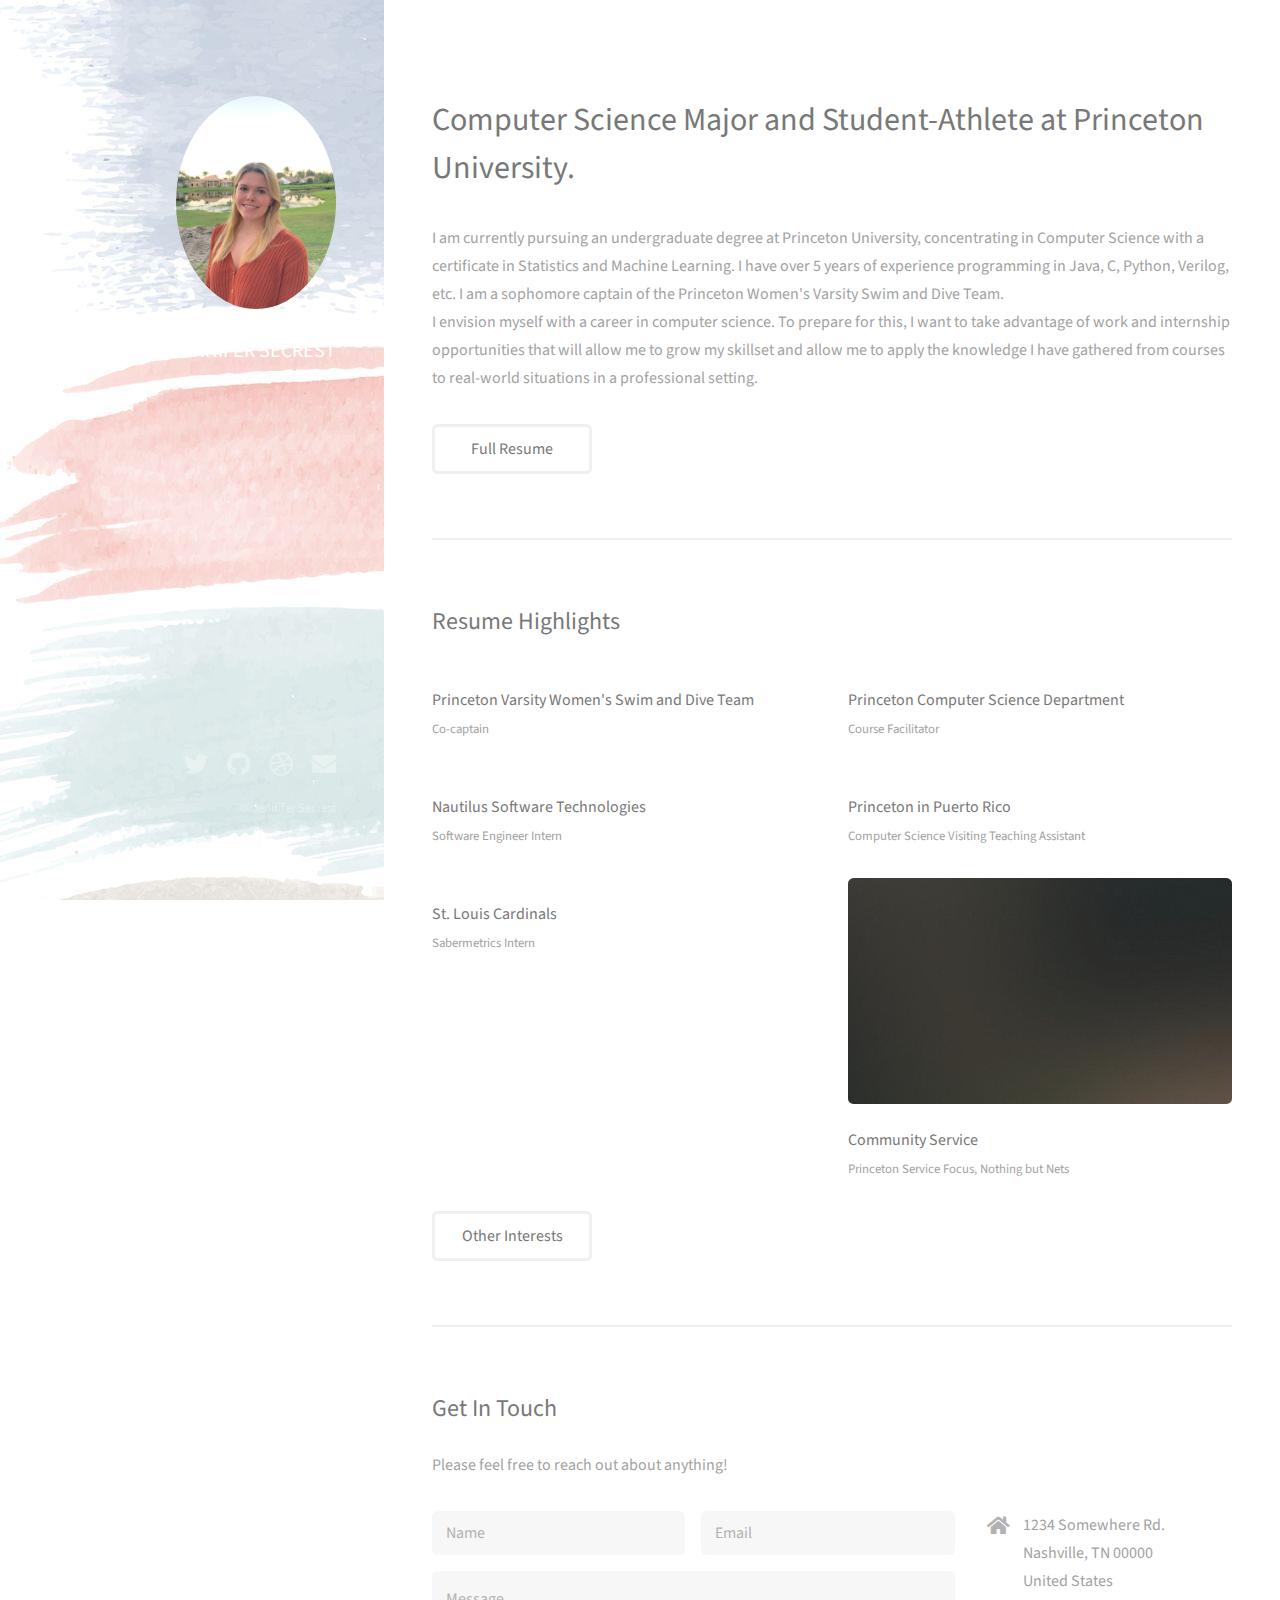
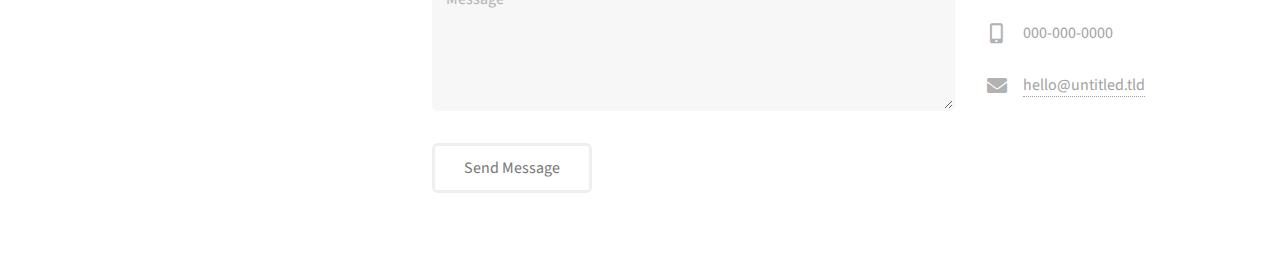
==== index.html @ 536c0e87 "Update index.html" ====
<!DOCTYPE HTML>
<!--
	Strata by HTML5 UP
	html5up.net | @ajlkn
	Free for personal and commercial use under the CCA 3.0 license (html5up.net/license)
-->
<html>
	<head>
		<title>Jennifer Secrest</title>
		<meta charset="utf-8" />
		<meta name="viewport" content="width=device-width, initial-scale=1, user-scalable=no" />
		<link rel="stylesheet" href="assets/css/main.css" />
	</head>
	<body class="is-preload">

		<!-- Header -->
			<header id="header">
				<div class="inner">
					<a href="#" class="image avatar"><img src="images/jenthanksgiving.jpg" alt="" /></a>
					<h1><strong>JENNIFER SECREST</strong> <!-- <br />
						Princeton University Student-Athlete <br />
						and Computer Science Major --> </h1>
				</div>
			</header>

		<!-- Main -->
			<div id="main">

				<!-- One -->
					<section id="one">
						<header class="major">
							<h2>Computer Science Major and Student-Athlete at Princeton University.</h2>
						</header>
						<p>I am currently pursuing an undergraduate degree at Princeton University, concentrating in Computer Science with a certificate in Statistics and Machine Learning. I have over 5 years of experience programming in Java, C, Python, Verilog, etc. I am a sophomore captain of the Princeton Women's Varsity Swim and Dive Team. <br />
							I envision myself with a career in computer science. To prepare for this, I want to take advantage of work and internship opportunities that will allow me to grow my skillset and allow me to apply the knowledge I have gathered from courses to real-world situations in a professional setting.</p>
						<ul class="actions">
							<li><a href="assets/Resume Jan 9.pdf" class="button">Full Resume</a></li>
						</ul>
					</section>

				<!-- Two -->
					<section id="two">
						<h2>Resume Highlights</h2>
						<div class="row">
							<article class="col-6 col-12-xsmall work-item">
								<a href="images/pteamog.jpg" class="image fit thumb"><img src="images/pteam.jpg" alt="" /></a>
								<h3>Princeton Varsity Women's Swim and Dive Team</h3>
								<p>Co-captain</p>
							</article>
							<article class="col-6 col-12-xsmall work-item">
								<a href="images/csog.jpg" class="image fit thumb"><img src="images/cs.jpg" alt="" /></a>
								<h3>Princeton Computer Science Department</h3>
								<p>Course Facilitator</p>
							</article>
							<article class="col-6 col-12-xsmall work-item">
								<a href="images/ssnautilusog.png" class="image fit thumb"><img src="images/ssnautilus.png" alt="" /></a>
								<h3>Nautilus Software Technologies</h3>
								<p>Software Engineer Intern</p>
							</article>
							<article class="col-6 col-12-xsmall work-item">
								<a href="images/uprmog.png" class="image fit thumb"><img src="images/uprm.png" alt="" /></a>
								<h3>Princeton in Puerto Rico</h3>
								<p>Computer Science Visiting Teaching Assistant</p>
							</article>
							<article class="col-6 col-12-xsmall work-item">
								<a href="images/cardinalsog.jpg" class="image fit thumb"><img src="images/cardinals.jpg" alt="" /></a>
								<h3>St. Louis Cardinals</h3>
								<p>Sabermetrics Intern</p>
							</article>
							<article class="col-6 col-12-xsmall work-item">
								<a href="images/fulls/06.jpg" class="image fit thumb"><img src="images/thumbs/06.jpg" alt="" /></a>
								<h3>Community Service</h3>
								<p>Princeton Service Focus, Nothing but Nets</p>
							</article>
						</div>
						<ul class="actions">
							<li><a href="#" class="button">Other Interests</a></li>
						</ul>
					</section>

				<!-- Three -->
					<section id="three">
						<h2>Get In Touch</h2>
						<p>Please feel free to reach out about anything!</p>
						<div class="row">
							<div class="col-8 col-12-small">
								<form method="post" action="mailto:jsecrest@princeton.edu">
									<div class="row gtr-uniform gtr-50">
										<div class="col-6 col-12-xsmall"><input type="text" name="name" id="name" placeholder="Name" /></div>
										<div class="col-6 col-12-xsmall"><input type="email" name="email" id="email" placeholder="Email" /></div>
										<div class="col-12"><textarea name="message" id="message" placeholder="Message" rows="4"></textarea></div>
									</div>
								</form>
								<ul class="actions">
									<li><input type="submit" value="Send Message" /></li>
								</ul>
							</div>
							<div class="col-4 col-12-small">
								<ul class="labeled-icons">
									<li>
										<h3 class="icon solid fa-home"><span class="label">Address</span></h3>
										1234 Somewhere Rd.<br />
										Nashville, TN 00000<br />
										United States
									</li>
									<li>
										<h3 class="icon solid fa-mobile-alt"><span class="label">Phone</span></h3>
										000-000-0000
									</li>
									<li>
										<h3 class="icon solid fa-envelope"><span class="label">Email</span></h3>
										<a href="#">hello@untitled.tld</a>
									</li>
								</ul>
							</div>
						</div>
					</section>

				<!-- Four -->
				<!--
					<section id="four">
						<h2>Elements</h2>

						<section>
							<h4>Text</h4>
							<p>This is <b>bold</b> and this is <strong>strong</strong>. This is <i>italic</i> and this is <em>emphasized</em>.
							This is <sup>superscript</sup> text and this is <sub>subscript</sub> text.
							This is <u>underlined</u> and this is code: <code>for (;;) { ... }</code>. Finally, <a href="#">this is a link</a>.</p>
							<hr />
							<header>
								<h4>Heading with a Subtitle</h4>
								<p>Lorem ipsum dolor sit amet nullam id egestas urna aliquam</p>
							</header>
							<p>Nunc lacinia ante nunc ac lobortis. Interdum adipiscing gravida odio porttitor sem non mi integer non faucibus ornare mi ut ante amet placerat aliquet. Volutpat eu sed ante lacinia sapien lorem accumsan varius montes viverra nibh in adipiscing blandit tempus accumsan.</p>
							<header>
								<h5>Heading with a Subtitle</h5>
								<p>Lorem ipsum dolor sit amet nullam id egestas urna aliquam</p>
							</header>
							<p>Nunc lacinia ante nunc ac lobortis. Interdum adipiscing gravida odio porttitor sem non mi integer non faucibus ornare mi ut ante amet placerat aliquet. Volutpat eu sed ante lacinia sapien lorem accumsan varius montes viverra nibh in adipiscing blandit tempus accumsan.</p>
							<hr />
							<h2>Heading Level 2</h2>
							<h3>Heading Level 3</h3>
							<h4>Heading Level 4</h4>
							<h5>Heading Level 5</h5>
							<h6>Heading Level 6</h6>
							<hr />
							<h5>Blockquote</h5>
							<blockquote>Fringilla nisl. Donec accumsan interdum nisi, quis tincidunt felis sagittis eget tempus euismod. Vestibulum ante ipsum primis in faucibus vestibulum. Blandit adipiscing eu felis iaculis volutpat ac adipiscing accumsan faucibus. Vestibulum ante ipsum primis in faucibus lorem ipsum dolor sit amet nullam adipiscing eu felis.</blockquote>
							<h5>Preformatted</h5>
							<pre><code>i = 0;

while (!deck.isInOrder()) {
print 'Iteration ' + i;
deck.shuffle();
i++;
}

print 'It took ' + i + ' iterations to sort the deck.';</code></pre>
						</section>

						<section>
							<h4>Lists</h4>
							<div class="row">
								<div class="col-6 col-12-xsmall">
									<h5>Unordered</h5>
									<ul>
										<li>Dolor pulvinar etiam magna etiam.</li>
										<li>Sagittis adipiscing lorem eleifend.</li>
										<li>Felis enim feugiat dolore viverra.</li>
									</ul>
									<h5>Alternate</h5>
									<ul class="alt">
										<li>Dolor pulvinar etiam magna etiam.</li>
										<li>Sagittis adipiscing lorem eleifend.</li>
										<li>Felis enim feugiat dolore viverra.</li>
									</ul>
								</div>
								<div class="col-6 col-12-xsmall">
									<h5>Ordered</h5>
									<ol>
										<li>Dolor pulvinar etiam magna etiam.</li>
										<li>Etiam vel felis at lorem sed viverra.</li>
										<li>Felis enim feugiat dolore viverra.</li>
										<li>Dolor pulvinar etiam magna etiam.</li>
										<li>Etiam vel felis at lorem sed viverra.</li>
										<li>Felis enim feugiat dolore viverra.</li>
									</ol>
									<h5>Icons</h5>
									<ul class="icons">
										<li><a href="#" class="icon brands fa-twitter"><span class="label">Twitter</span></a></li>
										<li><a href="#" class="icon brands fa-facebook-f"><span class="label">Facebook</span></a></li>
										<li><a href="#" class="icon brands fa-instagram"><span class="label">Instagram</span></a></li>
										<li><a href="#" class="icon brands fa-github"><span class="label">Github</span></a></li>
										<li><a href="#" class="icon brands fa-dribbble"><span class="label">Dribbble</span></a></li>
										<li><a href="#" class="icon brands fa-tumblr"><span class="label">Tumblr</span></a></li>
									</ul>
								</div>
							</div>
							<h5>Actions</h5>
							<ul class="actions">
								<li><a href="#" class="button primary">Default</a></li>
								<li><a href="#" class="button">Default</a></li>
							</ul>
							<ul class="actions small">
								<li><a href="#" class="button primary small">Small</a></li>
								<li><a href="#" class="button small">Small</a></li>
							</ul>
							<div class="row">
								<div class="col-6 col-12-small">
									<ul class="actions stacked">
										<li><a href="#" class="button primary">Default</a></li>
										<li><a href="#" class="button">Default</a></li>
									</ul>
								</div>
								<div class="col-6 col-12-small">
									<ul class="actions stacked">
										<li><a href="#" class="button primary small">Small</a></li>
										<li><a href="#" class="button small">Small</a></li>
									</ul>
								</div>
								<div class="col-6 col-12-small">
									<ul class="actions stacked">
										<li><a href="#" class="button primary fit">Default</a></li>
										<li><a href="#" class="button fit">Default</a></li>
									</ul>
								</div>
								<div class="col-6 col-12-small">
									<ul class="actions stacked">
										<li><a href="#" class="button primary small fit">Small</a></li>
										<li><a href="#" class="button small fit">Small</a></li>
									</ul>
								</div>
							</div>
						</section>

						<section>
							<h4>Table</h4>
							<h5>Default</h5>
							<div class="table-wrapper">
								<table>
									<thead>
										<tr>
											<th>Name</th>
											<th>Description</th>
											<th>Price</th>
										</tr>
									</thead>
									<tbody>
										<tr>
											<td>Item One</td>
											<td>Ante turpis integer aliquet porttitor.</td>
											<td>29.99</td>
										</tr>
										<tr>
											<td>Item Two</td>
											<td>Vis ac commodo adipiscing arcu aliquet.</td>
											<td>19.99</td>
										</tr>
										<tr>
											<td>Item Three</td>
											<td> Morbi faucibus arcu accumsan lorem.</td>
											<td>29.99</td>
										</tr>
										<tr>
											<td>Item Four</td>
											<td>Vitae integer tempus condimentum.</td>
											<td>19.99</td>
										</tr>
										<tr>
											<td>Item Five</td>
											<td>Ante turpis integer aliquet porttitor.</td>
											<td>29.99</td>
										</tr>
									</tbody>
									<tfoot>
										<tr>
											<td colspan="2"></td>
											<td>100.00</td>
										</tr>
									</tfoot>
								</table>
							</div>

							<h5>Alternate</h5>
							<div class="table-wrapper">
								<table class="alt">
									<thead>
										<tr>
											<th>Name</th>
											<th>Description</th>
											<th>Price</th>
										</tr>
									</thead>
									<tbody>
										<tr>
											<td>Item One</td>
											<td>Ante turpis integer aliquet porttitor.</td>
											<td>29.99</td>
										</tr>
										<tr>
											<td>Item Two</td>
											<td>Vis ac commodo adipiscing arcu aliquet.</td>
											<td>19.99</td>
										</tr>
										<tr>
											<td>Item Three</td>
											<td> Morbi faucibus arcu accumsan lorem.</td>
											<td>29.99</td>
										</tr>
										<tr>
											<td>Item Four</td>
											<td>Vitae integer tempus condimentum.</td>
											<td>19.99</td>
										</tr>
										<tr>
											<td>Item Five</td>
											<td>Ante turpis integer aliquet porttitor.</td>
											<td>29.99</td>
										</tr>
									</tbody>
									<tfoot>
										<tr>
											<td colspan="2"></td>
											<td>100.00</td>
										</tr>
									</tfoot>
								</table>
							</div>
						</section>

						<section>
							<h4>Buttons</h4>
							<ul class="actions">
								<li><a href="#" class="button primary">Primary</a></li>
								<li><a href="#" class="button">Default</a></li>
							</ul>
							<ul class="actions">
								<li><a href="#" class="button large">Large</a></li>
								<li><a href="#" class="button">Default</a></li>
								<li><a href="#" class="button small">Small</a></li>
							</ul>
							<ul class="actions fit">
								<li><a href="#" class="button primary fit">Fit</a></li>
								<li><a href="#" class="button fit">Fit</a></li>
							</ul>
							<ul class="actions fit small">
								<li><a href="#" class="button primary fit small">Fit + Small</a></li>
								<li><a href="#" class="button fit small">Fit + Small</a></li>
							</ul>
							<ul class="actions">
								<li><a href="#" class="button primary icon solid fa-download">Icon</a></li>
								<li><a href="#" class="button icon solid fa-download">Icon</a></li>
							</ul>
							<ul class="actions">
								<li><span class="button primary disabled">Primary</span></li>
								<li><span class="button disabled">Default</span></li>
							</ul>
						</section>

						<section>
							<h4>Form</h4>
							<form method="post" action="#">
								<div class="row gtr-uniform gtr-50">
									<div class="col-6 col-12-xsmall">
										<input type="text" name="demo-name" id="demo-name" value="" placeholder="Name" />
									</div>
									<div class="col-6 col-12-xsmall">
										<input type="email" name="demo-email" id="demo-email" value="" placeholder="Email" />
									</div>
									<div class="col-12">
										<select name="demo-category" id="demo-category">
											<option value="">- Category -</option>
											<option value="1">Manufacturing</option>
											<option value="1">Shipping</option>
											<option value="1">Administration</option>
											<option value="1">Human Resources</option>
										</select>
									</div>
									<div class="col-4 col-12-small">
										<input type="radio" id="demo-priority-low" name="demo-priority" checked>
										<label for="demo-priority-low">Low Priority</label>
									</div>
									<div class="col-4 col-12-small">
										<input type="radio" id="demo-priority-normal" name="demo-priority">
										<label for="demo-priority-normal">Normal Priority</label>
									</div>
									<div class="col-4 col-12-small">
										<input type="radio" id="demo-priority-high" name="demo-priority">
										<label for="demo-priority-high">High Priority</label>
									</div>
									<div class="col-6 col-12-small">
										<input type="checkbox" id="demo-copy" name="demo-copy">
										<label for="demo-copy">Email me a copy of this message</label>
									</div>
									<div class="col-6 col-12-small">
										<input type="checkbox" id="demo-human" name="demo-human" checked>
										<label for="demo-human">I am a human and not a robot</label>
									</div>
									<div class="col-12">
										<textarea name="demo-message" id="demo-message" placeholder="Enter your message" rows="6"></textarea>
									</div>
									<div class="col-12">
										<ul class="actions">
											<li><input type="submit" value="Send Message" class="primary" /></li>
											<li><input type="reset" value="Reset" /></li>
										</ul>
									</div>
								</div>
							</form>
						</section>

						<section>
							<h4>Image</h4>
							<h5>Fit</h5>
							<div class="box alt">
								<div class="row gtr-50 gtr-uniform">
									<div class="col-12"><span class="image fit"><img src="images/fulls/05.jpg" alt="" /></span></div>
									<div class="col-4"><span class="image fit"><img src="images/thumbs/01.jpg" alt="" /></span></div>
									<div class="col-4"><span class="image fit"><img src="images/thumbs/02.jpg" alt="" /></span></div>
									<div class="col-4"><span class="image fit"><img src="images/thumbs/03.jpg" alt="" /></span></div>
									<div class="col-4"><span class="image fit"><img src="images/thumbs/04.jpg" alt="" /></span></div>
									<div class="col-4"><span class="image fit"><img src="images/thumbs/05.jpg" alt="" /></span></div>
									<div class="col-4"><span class="image fit"><img src="images/thumbs/06.jpg" alt="" /></span></div>
									<div class="col-4"><span class="image fit"><img src="images/thumbs/03.jpg" alt="" /></span></div>
									<div class="col-4"><span class="image fit"><img src="images/thumbs/02.jpg" alt="" /></span></div>
									<div class="col-4"><span class="image fit"><img src="images/thumbs/01.jpg" alt="" /></span></div>
								</div>
							</div>
							<h5>Left &amp; Right</h5>
							<p><span class="image left"><img src="images/avatar.jpg" alt="" /></span>Fringilla nisl. Donec accumsan interdum nisi, quis tincidunt felis sagittis eget. tempus euismod. Vestibulum ante ipsum primis in faucibus vestibulum. Blandit adipiscing eu felis iaculis volutpat ac adipiscing accumsan eu faucibus. Integer ac pellentesque praesent tincidunt felis sagittis eget. tempus euismod. Vestibulum ante ipsum primis in faucibus vestibulum. Blandit adipiscing eu felis iaculis volutpat ac adipiscing accumsan eu faucibus. Integer ac pellentesque praesent. Donec accumsan interdum nisi, quis tincidunt felis sagittis eget. tempus euismod. Vestibulum ante ipsum primis in faucibus vestibulum. Blandit adipiscing eu felis iaculis volutpat ac adipiscing accumsan eu faucibus. Integer ac pellentesque praesent tincidunt felis sagittis eget. tempus euismod. Vestibulum ante ipsum primis in faucibus vestibulum. Blandit adipiscing eu felis iaculis volutpat ac adipiscing accumsan eu faucibus. Integer ac pellentesque praesent.</p>
							<p><span class="image right"><img src="images/avatar.jpg" alt="" /></span>Fringilla nisl. Donec accumsan interdum nisi, quis tincidunt felis sagittis eget. tempus euismod. Vestibulum ante ipsum primis in faucibus vestibulum. Blandit adipiscing eu felis iaculis volutpat ac adipiscing accumsan eu faucibus. Integer ac pellentesque praesent tincidunt felis sagittis eget. tempus euismod. Vestibulum ante ipsum primis in faucibus vestibulum. Blandit adipiscing eu felis iaculis volutpat ac adipiscing accumsan eu faucibus. Integer ac pellentesque praesent. Donec accumsan interdum nisi, quis tincidunt felis sagittis eget. tempus euismod. Vestibulum ante ipsum primis in faucibus vestibulum. Blandit adipiscing eu felis iaculis volutpat ac adipiscing accumsan eu faucibus. Integer ac pellentesque praesent tincidunt felis sagittis eget. tempus euismod. Vestibulum ante ipsum primis in faucibus vestibulum. Blandit adipiscing eu felis iaculis volutpat ac adipiscing accumsan eu faucibus. Integer ac pellentesque praesent.</p>
						</section>

					</section>
				-->

			</div>

		<!-- Footer -->
			<footer id="footer">
				<div class="inner">
					<ul class="icons">
						<li><a href="#" class="icon brands fa-twitter"><span class="label">Twitter</span></a></li>
						<li><a href="#" class="icon brands fa-github"><span class="label">Github</span></a></li>
						<li><a href="#" class="icon brands fa-dribbble"><span class="label">Dribbble</span></a></li>
						<li><a href="#" class="icon solid fa-envelope"><span class="label">Email</span></a></li>
					</ul>
					<ul class="copyright">
						<li>&copy; Jennifer Secrest</li><li>Design: <a href="http://html5up.net">HTML5 UP</a></li>
					</ul>
				</div>
			</footer>

		<!-- Scripts -->
			<script src="assets/js/jquery.min.js"></script>
			<script src="assets/js/jquery.poptrox.min.js"></script>
			<script src="assets/js/browser.min.js"></script>
			<script src="assets/js/breakpoints.min.js"></script>
			<script src="assets/js/util.js"></script>
			<script src="assets/js/main.js"></script>

	</body>
</html>
---- assets/css/main.css ----
@import url("fontawesome-all.min.css");
@import url("https://fonts.googleapis.com/css?family=Source+Sans+Pro:400,400italic");

/*
	Strata by HTML5 UP
	html5up.net | @ajlkn
	Free for personal and commercial use under the CCA 3.0 license (html5up.net/license)
*/

html, body, div, span, applet, object,
iframe, h1, h2, h3, h4, h5, h6, p, blockquote,
pre, a, abbr, acronym, address, big, cite,
code, del, dfn, em, img, ins, kbd, q, s, samp,
small, strike, strong, sub, sup, tt, var, b,
u, i, center, dl, dt, dd, ol, ul, li, fieldset,
form, label, legend, table, caption, tbody,
tfoot, thead, tr, th, td, article, aside,
canvas, details, embed, figure, figcaption,
footer, header, hgroup, menu, nav, output, ruby,
section, summary, time, mark, audio, video {
	margin: 0;
	padding: 0;
	border: 0;
	font-size: 100%;
	font: inherit;
	vertical-align: baseline;}

article, aside, details, figcaption, figure,
footer, header, hgroup, menu, nav, section {
	display: block;}

body {
	line-height: 1;
}

ol, ul {
	list-style: none;
}

blockquote, q {
	quotes: none;
}

	blockquote:before, blockquote:after, q:before, q:after {
		content: '';
		content: none;
	}

table {
	border-collapse: collapse;
	border-spacing: 0;
}

body {
	-webkit-text-size-adjust: none;
}

mark {
	background-color: transparent;
	color: inherit;
}

input::-moz-focus-inner {
	border: 0;
	padding: 0;
}

input, select, textarea {
	-moz-appearance: none;
	-webkit-appearance: none;
	-ms-appearance: none;
	appearance: none;
}

/* Basic */

	html {
		box-sizing: border-box;
	}

	*, *:before, *:after {
		box-sizing: inherit;
	}

	body {
		background: #fff;
	}

		body.is-preload *, body.is-preload *:before, body.is-preload *:after {
			-moz-animation: none !important;
			-webkit-animation: none !important;
			-ms-animation: none !important;
			animation: none !important;
			-moz-transition: none !important;
			-webkit-transition: none !important;
			-ms-transition: none !important;
			transition: none !important;
		}

	body, input, select, textarea {
		color: #a2a2a2;
		font-family: "Source Sans Pro", Helvetica, sans-serif;
		font-size: 16pt;
		font-weight: 400;
		line-height: 1.75em;
	}

	a {
		-moz-transition: color 0.2s ease-in-out, border-color 0.2s ease-in-out;
		-webkit-transition: color 0.2s ease-in-out, border-color 0.2s ease-in-out;
		-ms-transition: color 0.2s ease-in-out, border-color 0.2s ease-in-out;
		transition: color 0.2s ease-in-out, border-color 0.2s ease-in-out;
		border-bottom: dotted 1px;
		color: #49bf9d;
		text-decoration: none;
	}

		a:hover {
			border-bottom-color: transparent;
			color: #49bf9d !important;
			text-decoration: none;
		}

	strong, b {
		color: #787878;
		font-weight: 400;
	}

	em, i {
		font-style: italic;
	}

	p {
		margin: 0 0 2em 0;
	}

	h1, h2, h3, h4, h5, h6 {
		color: #787878;
		font-weight: 400;
		line-height: 1em;
		margin: 0 0 1em 0;
	}

		h1 a, h2 a, h3 a, h4 a, h5 a, h6 a {
			color: inherit;
			text-decoration: none;
		}

	h1 {
		font-size: 2em;
		line-height: 1.5em;
	}

	h2 {
		font-size: 1.5em;
		line-height: 1.5em;
	}

	h3 {
		font-size: 1.25em;
		line-height: 1.5em;
	}

	h4 {
		font-size: 1.1em;
		line-height: 1.5em;
	}

	h5 {
		font-size: 0.9em;
		line-height: 1.5em;
	}

	h6 {
		font-size: 0.7em;
		line-height: 1.5em;
	}

	sub {
		font-size: 0.8em;
		position: relative;
		top: 0.5em;
	}

	sup {
		font-size: 0.8em;
		position: relative;
		top: -0.5em;
	}

	hr {
		border: 0;
		border-bottom: solid 2px #efefef;
		margin: 2em 0;
	}

		hr.major {
			margin: 3em 0;
		}

	blockquote {
		border-left: solid 6px #efefef;
		font-style: italic;
		margin: 0 0 2em 0;
		padding: 0.5em 0 0.5em 1.5em;
	}

	code {
		background: #f7f7f7;
		border-radius: 0.35em;
		border: solid 2px #efefef;
		font-family: "Courier New", monospace;
		font-size: 0.9em;
		margin: 0 0.25em;
		padding: 0.25em 0.65em;
	}

	pre {
		-webkit-overflow-scrolling: touch;
		font-family: "Courier New", monospace;
		font-size: 0.9em;
		margin: 0 0 2em 0;
	}

		pre code {
			display: block;
			line-height: 1.75em;
			padding: 1em 1.5em;
			overflow-x: auto;
		}

	.align-left {
		text-align: left;
	}

	.align-center {
		text-align: center;
	}

	.align-right {
		text-align: right;
	}

/* Container */

	.container {
		margin: 0 auto;
		max-width: calc(100% - 4em);
		width: 100%;
	}

		.container.xsmall {
			width: 25%;
		}

		.container.small {
			width: 50%;
		}

		.container.medium {
			width: 75%;
		}

		.container.large {
			width: 125%;
		}

		.container.xlarge {
			width: 150%;
		}

		.container.max {
			width: 100%;
		}

		@media screen and (max-width: 980px) {

			.container {
				width: 100% !important;
				max-width: 100% !important;
			}

		}

		@media screen and (max-width: 480px) {

			.container {
				max-width: calc(100% - 3em);
			}

		}

/* Row */

	.row {
		display: flex;
		flex-wrap: wrap;
		box-sizing: border-box;
		align-items: stretch;
	}

		.row > * {
			box-sizing: border-box;
		}

		.row.gtr-uniform > * > :last-child {
			margin-bottom: 0;
		}

		.row.aln-left {
			justify-content: flex-start;
		}

		.row.aln-center {
			justify-content: center;
		}

		.row.aln-right {
			justify-content: flex-end;
		}

		.row.aln-top {
			align-items: flex-start;
		}

		.row.aln-middle {
			align-items: center;
		}

		.row.aln-bottom {
			align-items: flex-end;
		}

		.row > .imp {
			order: -1;
		}

		.row > .col-1 {
			width: 8.33333%;
		}

		.row > .off-1 {
			margin-left: 8.33333%;
		}

		.row > .col-2 {
			width: 16.66667%;
		}

		.row > .off-2 {
			margin-left: 16.66667%;
		}

		.row > .col-3 {
			width: 25%;
		}

		.row > .off-3 {
			margin-left: 25%;
		}

		.row > .col-4 {
			width: 33.33333%;
		}

		.row > .off-4 {
			margin-left: 33.33333%;
		}

		.row > .col-5 {
			width: 41.66667%;
		}

		.row > .off-5 {
			margin-left: 41.66667%;
		}

		.row > .col-6 {
			width: 50%;
		}

		.row > .off-6 {
			margin-left: 50%;
		}

		.row > .col-7 {
			width: 58.33333%;
		}

		.row > .off-7 {
			margin-left: 58.33333%;
		}

		.row > .col-8 {
			width: 66.66667%;
		}

		.row > .off-8 {
			margin-left: 66.66667%;
		}

		.row > .col-9 {
			width: 75%;
		}

		.row > .off-9 {
			margin-left: 75%;
		}

		.row > .col-10 {
			width: 83.33333%;
		}

		.row > .off-10 {
			margin-left: 83.33333%;
		}

		.row > .col-11 {
			width: 91.66667%;
		}

		.row > .off-11 {
			margin-left: 91.66667%;
		}

		.row > .col-12 {
			width: 100%;
		}

		.row > .off-12 {
			margin-left: 100%;
		}

		.row.gtr-0 {
			margin-top: 0;
			margin-left: 0em;
		}

			.row.gtr-0 > * {
				padding: 0 0 0 0em;
			}

			.row.gtr-0.gtr-uniform {
				margin-top: 0em;
			}

				.row.gtr-0.gtr-uniform > * {
					padding-top: 0em;
				}

		.row.gtr-25 {
			margin-top: 0;
			margin-left: -0.625em;
		}

			.row.gtr-25 > * {
				padding: 0 0 0 0.625em;
			}

			.row.gtr-25.gtr-uniform {
				margin-top: -0.625em;
			}

				.row.gtr-25.gtr-uniform > * {
					padding-top: 0.625em;
				}

		.row.gtr-50 {
			margin-top: 0;
			margin-left: -1.25em;
		}

			.row.gtr-50 > * {
				padding: 0 0 0 1.25em;
			}

			.row.gtr-50.gtr-uniform {
				margin-top: -1.25em;
			}

				.row.gtr-50.gtr-uniform > * {
					padding-top: 1.25em;
				}

		.row {
			margin-top: 0;
			margin-left: -2.5em;
		}

			.row > * {
				padding: 0 0 0 2.5em;
			}

			.row.gtr-uniform {
				margin-top: -2.5em;
			}

				.row.gtr-uniform > * {
					padding-top: 2.5em;
				}

		.row.gtr-150 {
			margin-top: 0;
			margin-left: -3.75em;
		}

			.row.gtr-150 > * {
				padding: 0 0 0 3.75em;
			}

			.row.gtr-150.gtr-uniform {
				margin-top: -3.75em;
			}

				.row.gtr-150.gtr-uniform > * {
					padding-top: 3.75em;
				}

		.row.gtr-200 {
			margin-top: 0;
			margin-left: -5em;
		}

			.row.gtr-200 > * {
				padding: 0 0 0 5em;
			}

			.row.gtr-200.gtr-uniform {
				margin-top: -5em;
			}

				.row.gtr-200.gtr-uniform > * {
					padding-top: 5em;
				}

		@media screen and (max-width: 1800px) {

			.row {
				display: flex;
				flex-wrap: wrap;
				box-sizing: border-box;
				align-items: stretch;
			}

				.row > * {
					box-sizing: border-box;
				}

				.row.gtr-uniform > * > :last-child {
					margin-bottom: 0;
				}

				.row.aln-left {
					justify-content: flex-start;
				}

				.row.aln-center {
					justify-content: center;
				}

				.row.aln-right {
					justify-content: flex-end;
				}

				.row.aln-top {
					align-items: flex-start;
				}

				.row.aln-middle {
					align-items: center;
				}

				.row.aln-bottom {
					align-items: flex-end;
				}

				.row > .imp-xlarge {
					order: -1;
				}

				.row > .col-1-xlarge {
					width: 8.33333%;
				}

				.row > .off-1-xlarge {
					margin-left: 8.33333%;
				}

				.row > .col-2-xlarge {
					width: 16.66667%;
				}

				.row > .off-2-xlarge {
					margin-left: 16.66667%;
				}

				.row > .col-3-xlarge {
					width: 25%;
				}

				.row > .off-3-xlarge {
					margin-left: 25%;
				}

				.row > .col-4-xlarge {
					width: 33.33333%;
				}

				.row > .off-4-xlarge {
					margin-left: 33.33333%;
				}

				.row > .col-5-xlarge {
					width: 41.66667%;
				}

				.row > .off-5-xlarge {
					margin-left: 41.66667%;
				}

				.row > .col-6-xlarge {
					width: 50%;
				}

				.row > .off-6-xlarge {
					margin-left: 50%;
				}

				.row > .col-7-xlarge {
					width: 58.33333%;
				}

				.row > .off-7-xlarge {
					margin-left: 58.33333%;
				}

				.row > .col-8-xlarge {
					width: 66.66667%;
				}

				.row > .off-8-xlarge {
					margin-left: 66.66667%;
				}

				.row > .col-9-xlarge {
					width: 75%;
				}

				.row > .off-9-xlarge {
					margin-left: 75%;
				}

				.row > .col-10-xlarge {
					width: 83.33333%;
				}

				.row > .off-10-xlarge {
					margin-left: 83.33333%;
				}

				.row > .col-11-xlarge {
					width: 91.66667%;
				}

				.row > .off-11-xlarge {
					margin-left: 91.66667%;
				}

				.row > .col-12-xlarge {
					width: 100%;
				}

				.row > .off-12-xlarge {
					margin-left: 100%;
				}

				.row.gtr-0 {
					margin-top: 0;
					margin-left: 0em;
				}

					.row.gtr-0 > * {
						padding: 0 0 0 0em;
					}

					.row.gtr-0.gtr-uniform {
						margin-top: 0em;
					}

						.row.gtr-0.gtr-uniform > * {
							padding-top: 0em;
						}

				.row.gtr-25 {
					margin-top: 0;
					margin-left: -0.625em;
				}

					.row.gtr-25 > * {
						padding: 0 0 0 0.625em;
					}

					.row.gtr-25.gtr-uniform {
						margin-top: -0.625em;
					}

						.row.gtr-25.gtr-uniform > * {
							padding-top: 0.625em;
						}

				.row.gtr-50 {
					margin-top: 0;
					margin-left: -1.25em;
				}

					.row.gtr-50 > * {
						padding: 0 0 0 1.25em;
					}

					.row.gtr-50.gtr-uniform {
						margin-top: -1.25em;
					}

						.row.gtr-50.gtr-uniform > * {
							padding-top: 1.25em;
						}

				.row {
					margin-top: 0;
					margin-left: -2.5em;
				}

					.row > * {
						padding: 0 0 0 2.5em;
					}

					.row.gtr-uniform {
						margin-top: -2.5em;
					}

						.row.gtr-uniform > * {
							padding-top: 2.5em;
						}

				.row.gtr-150 {
					margin-top: 0;
					margin-left: -3.75em;
				}

					.row.gtr-150 > * {
						padding: 0 0 0 3.75em;
					}

					.row.gtr-150.gtr-uniform {
						margin-top: -3.75em;
					}

						.row.gtr-150.gtr-uniform > * {
							padding-top: 3.75em;
						}

				.row.gtr-200 {
					margin-top: 0;
					margin-left: -5em;
				}

					.row.gtr-200 > * {
						padding: 0 0 0 5em;
					}

					.row.gtr-200.gtr-uniform {
						margin-top: -5em;
					}

						.row.gtr-200.gtr-uniform > * {
							padding-top: 5em;
						}

		}

		@media screen and (max-width: 1280px) {

			.row {
				display: flex;
				flex-wrap: wrap;
				box-sizing: border-box;
				align-items: stretch;
			}

				.row > * {
					box-sizing: border-box;
				}

				.row.gtr-uniform > * > :last-child {
					margin-bottom: 0;
				}

				.row.aln-left {
					justify-content: flex-start;
				}

				.row.aln-center {
					justify-content: center;
				}

				.row.aln-right {
					justify-content: flex-end;
				}

				.row.aln-top {
					align-items: flex-start;
				}

				.row.aln-middle {
					align-items: center;
				}

				.row.aln-bottom {
					align-items: flex-end;
				}

				.row > .imp-large {
					order: -1;
				}

				.row > .col-1-large {
					width: 8.33333%;
				}

				.row > .off-1-large {
					margin-left: 8.33333%;
				}

				.row > .col-2-large {
					width: 16.66667%;
				}

				.row > .off-2-large {
					margin-left: 16.66667%;
				}

				.row > .col-3-large {
					width: 25%;
				}

				.row > .off-3-large {
					margin-left: 25%;
				}

				.row > .col-4-large {
					width: 33.33333%;
				}

				.row > .off-4-large {
					margin-left: 33.33333%;
				}

				.row > .col-5-large {
					width: 41.66667%;
				}

				.row > .off-5-large {
					margin-left: 41.66667%;
				}

				.row > .col-6-large {
					width: 50%;
				}

				.row > .off-6-large {
					margin-left: 50%;
				}

				.row > .col-7-large {
					width: 58.33333%;
				}

				.row > .off-7-large {
					margin-left: 58.33333%;
				}

				.row > .col-8-large {
					width: 66.66667%;
				}

				.row > .off-8-large {
					margin-left: 66.66667%;
				}

				.row > .col-9-large {
					width: 75%;
				}

				.row > .off-9-large {
					margin-left: 75%;
				}

				.row > .col-10-large {
					width: 83.33333%;
				}

				.row > .off-10-large {
					margin-left: 83.33333%;
				}

				.row > .col-11-large {
					width: 91.66667%;
				}

				.row > .off-11-large {
					margin-left: 91.66667%;
				}

				.row > .col-12-large {
					width: 100%;
				}

				.row > .off-12-large {
					margin-left: 100%;
				}

				.row.gtr-0 {
					margin-top: 0;
					margin-left: 0em;
				}

					.row.gtr-0 > * {
						padding: 0 0 0 0em;
					}

					.row.gtr-0.gtr-uniform {
						margin-top: 0em;
					}

						.row.gtr-0.gtr-uniform > * {
							padding-top: 0em;
						}

				.row.gtr-25 {
					margin-top: 0;
					margin-left: -0.5em;
				}

					.row.gtr-25 > * {
						padding: 0 0 0 0.5em;
					}

					.row.gtr-25.gtr-uniform {
						margin-top: -0.5em;
					}

						.row.gtr-25.gtr-uniform > * {
							padding-top: 0.5em;
						}

				.row.gtr-50 {
					margin-top: 0;
					margin-left: -1em;
				}

					.row.gtr-50 > * {
						padding: 0 0 0 1em;
					}

					.row.gtr-50.gtr-uniform {
						margin-top: -1em;
					}

						.row.gtr-50.gtr-uniform > * {
							padding-top: 1em;
						}

				.row {
					margin-top: 0;
					margin-left: -2em;
				}

					.row > * {
						padding: 0 0 0 2em;
					}

					.row.gtr-uniform {
						margin-top: -2em;
					}

						.row.gtr-uniform > * {
							padding-top: 2em;
						}

				.row.gtr-150 {
					margin-top: 0;
					margin-left: -3em;
				}

					.row.gtr-150 > * {
						padding: 0 0 0 3em;
					}

					.row.gtr-150.gtr-uniform {
						margin-top: -3em;
					}

						.row.gtr-150.gtr-uniform > * {
							padding-top: 3em;
						}

				.row.gtr-200 {
					margin-top: 0;
					margin-left: -4em;
				}

					.row.gtr-200 > * {
						padding: 0 0 0 4em;
					}

					.row.gtr-200.gtr-uniform {
						margin-top: -4em;
					}

						.row.gtr-200.gtr-uniform > * {
							padding-top: 4em;
						}

		}

		@media screen and (max-width: 980px) {

			.row {
				display: flex;
				flex-wrap: wrap;
				box-sizing: border-box;
				align-items: stretch;
			}

				.row > * {
					box-sizing: border-box;
				}

				.row.gtr-uniform > * > :last-child {
					margin-bottom: 0;
				}

				.row.aln-left {
					justify-content: flex-start;
				}

				.row.aln-center {
					justify-content: center;
				}

				.row.aln-right {
					justify-content: flex-end;
				}

				.row.aln-top {
					align-items: flex-start;
				}

				.row.aln-middle {
					align-items: center;
				}

				.row.aln-bottom {
					align-items: flex-end;
				}

				.row > .imp-medium {
					order: -1;
				}

				.row > .col-1-medium {
					width: 8.33333%;
				}

				.row > .off-1-medium {
					margin-left: 8.33333%;
				}

				.row > .col-2-medium {
					width: 16.66667%;
				}

				.row > .off-2-medium {
					margin-left: 16.66667%;
				}

				.row > .col-3-medium {
					width: 25%;
				}

				.row > .off-3-medium {
					margin-left: 25%;
				}

				.row > .col-4-medium {
					width: 33.33333%;
				}

				.row > .off-4-medium {
					margin-left: 33.33333%;
				}

				.row > .col-5-medium {
					width: 41.66667%;
				}

				.row > .off-5-medium {
					margin-left: 41.66667%;
				}

				.row > .col-6-medium {
					width: 50%;
				}

				.row > .off-6-medium {
					margin-left: 50%;
				}

				.row > .col-7-medium {
					width: 58.33333%;
				}

				.row > .off-7-medium {
					margin-left: 58.33333%;
				}

				.row > .col-8-medium {
					width: 66.66667%;
				}

				.row > .off-8-medium {
					margin-left: 66.66667%;
				}

				.row > .col-9-medium {
					width: 75%;
				}

				.row > .off-9-medium {
					margin-left: 75%;
				}

				.row > .col-10-medium {
					width: 83.33333%;
				}

				.row > .off-10-medium {
					margin-left: 83.33333%;
				}

				.row > .col-11-medium {
					width: 91.66667%;
				}

				.row > .off-11-medium {
					margin-left: 91.66667%;
				}

				.row > .col-12-medium {
					width: 100%;
				}

				.row > .off-12-medium {
					margin-left: 100%;
				}

				.row.gtr-0 {
					margin-top: 0;
					margin-left: 0em;
				}

					.row.gtr-0 > * {
						padding: 0 0 0 0em;
					}

					.row.gtr-0.gtr-uniform {
						margin-top: 0em;
					}

						.row.gtr-0.gtr-uniform > * {
							padding-top: 0em;
						}

				.row.gtr-25 {
					margin-top: 0;
					margin-left: -0.5em;
				}

					.row.gtr-25 > * {
						padding: 0 0 0 0.5em;
					}

					.row.gtr-25.gtr-uniform {
						margin-top: -0.5em;
					}

						.row.gtr-25.gtr-uniform > * {
							padding-top: 0.5em;
						}

				.row.gtr-50 {
					margin-top: 0;
					margin-left: -1em;
				}

					.row.gtr-50 > * {
						padding: 0 0 0 1em;
					}

					.row.gtr-50.gtr-uniform {
						margin-top: -1em;
					}

						.row.gtr-50.gtr-uniform > * {
							padding-top: 1em;
						}

				.row {
					margin-top: 0;
					margin-left: -2em;
				}

					.row > * {
						padding: 0 0 0 2em;
					}

					.row.gtr-uniform {
						margin-top: -2em;
					}

						.row.gtr-uniform > * {
							padding-top: 2em;
						}

				.row.gtr-150 {
					margin-top: 0;
					margin-left: -3em;
				}

					.row.gtr-150 > * {
						padding: 0 0 0 3em;
					}

					.row.gtr-150.gtr-uniform {
						margin-top: -3em;
					}

						.row.gtr-150.gtr-uniform > * {
							padding-top: 3em;
						}

				.row.gtr-200 {
					margin-top: 0;
					margin-left: -4em;
				}

					.row.gtr-200 > * {
						padding: 0 0 0 4em;
					}

					.row.gtr-200.gtr-uniform {
						margin-top: -4em;
					}

						.row.gtr-200.gtr-uniform > * {
							padding-top: 4em;
						}

		}

		@media screen and (max-width: 736px) {

			.row {
				display: flex;
				flex-wrap: wrap;
				box-sizing: border-box;
				align-items: stretch;
			}

				.row > * {
					box-sizing: border-box;
				}

				.row.gtr-uniform > * > :last-child {
					margin-bottom: 0;
				}

				.row.aln-left {
					justify-content: flex-start;
				}

				.row.aln-center {
					justify-content: center;
				}

				.row.aln-right {
					justify-content: flex-end;
				}

				.row.aln-top {
					align-items: flex-start;
				}

				.row.aln-middle {
					align-items: center;
				}

				.row.aln-bottom {
					align-items: flex-end;
				}

				.row > .imp-small {
					order: -1;
				}

				.row > .col-1-small {
					width: 8.33333%;
				}

				.row > .off-1-small {
					margin-left: 8.33333%;
				}

				.row > .col-2-small {
					width: 16.66667%;
				}

				.row > .off-2-small {
					margin-left: 16.66667%;
				}

				.row > .col-3-small {
					width: 25%;
				}

				.row > .off-3-small {
					margin-left: 25%;
				}

				.row > .col-4-small {
					width: 33.33333%;
				}

				.row > .off-4-small {
					margin-left: 33.33333%;
				}

				.row > .col-5-small {
					width: 41.66667%;
				}

				.row > .off-5-small {
					margin-left: 41.66667%;
				}

				.row > .col-6-small {
					width: 50%;
				}

				.row > .off-6-small {
					margin-left: 50%;
				}

				.row > .col-7-small {
					width: 58.33333%;
				}

				.row > .off-7-small {
					margin-left: 58.33333%;
				}

				.row > .col-8-small {
					width: 66.66667%;
				}

				.row > .off-8-small {
					margin-left: 66.66667%;
				}

				.row > .col-9-small {
					width: 75%;
				}

				.row > .off-9-small {
					margin-left: 75%;
				}

				.row > .col-10-small {
					width: 83.33333%;
				}

				.row > .off-10-small {
					margin-left: 83.33333%;
				}

				.row > .col-11-small {
					width: 91.66667%;
				}

				.row > .off-11-small {
					margin-left: 91.66667%;
				}

				.row > .col-12-small {
					width: 100%;
				}

				.row > .off-12-small {
					margin-left: 100%;
				}

				.row.gtr-0 {
					margin-top: 0;
					margin-left: 0em;
				}

					.row.gtr-0 > * {
						padding: 0 0 0 0em;
					}

					.row.gtr-0.gtr-uniform {
						margin-top: 0em;
					}

						.row.gtr-0.gtr-uniform > * {
							padding-top: 0em;
						}

				.row.gtr-25 {
					margin-top: 0;
					margin-left: -0.375em;
				}

					.row.gtr-25 > * {
						padding: 0 0 0 0.375em;
					}

					.row.gtr-25.gtr-uniform {
						margin-top: -0.375em;
					}

						.row.gtr-25.gtr-uniform > * {
							padding-top: 0.375em;
						}

				.row.gtr-50 {
					margin-top: 0;
					margin-left: -0.75em;
				}

					.row.gtr-50 > * {
						padding: 0 0 0 0.75em;
					}

					.row.gtr-50.gtr-uniform {
						margin-top: -0.75em;
					}

						.row.gtr-50.gtr-uniform > * {
							padding-top: 0.75em;
						}

				.row {
					margin-top: 0;
					margin-left: -1.5em;
				}

					.row > * {
						padding: 0 0 0 1.5em;
					}

					.row.gtr-uniform {
						margin-top: -1.5em;
					}

						.row.gtr-uniform > * {
							padding-top: 1.5em;
						}

				.row.gtr-150 {
					margin-top: 0;
					margin-left: -2.25em;
				}

					.row.gtr-150 > * {
						padding: 0 0 0 2.25em;
					}

					.row.gtr-150.gtr-uniform {
						margin-top: -2.25em;
					}

						.row.gtr-150.gtr-uniform > * {
							padding-top: 2.25em;
						}

				.row.gtr-200 {
					margin-top: 0;
					margin-left: -3em;
				}

					.row.gtr-200 > * {
						padding: 0 0 0 3em;
					}

					.row.gtr-200.gtr-uniform {
						margin-top: -3em;
					}

						.row.gtr-200.gtr-uniform > * {
							padding-top: 3em;
						}

		}

		@media screen and (max-width: 480px) {

			.row {
				display: flex;
				flex-wrap: wrap;
				box-sizing: border-box;
				align-items: stretch;
			}

				.row > * {
					box-sizing: border-box;
				}

				.row.gtr-uniform > * > :last-child {
					margin-bottom: 0;
				}

				.row.aln-left {
					justify-content: flex-start;
				}

				.row.aln-center {
					justify-content: center;
				}

				.row.aln-right {
					justify-content: flex-end;
				}

				.row.aln-top {
					align-items: flex-start;
				}

				.row.aln-middle {
					align-items: center;
				}

				.row.aln-bottom {
					align-items: flex-end;
				}

				.row > .imp-xsmall {
					order: -1;
				}

				.row > .col-1-xsmall {
					width: 8.33333%;
				}

				.row > .off-1-xsmall {
					margin-left: 8.33333%;
				}

				.row > .col-2-xsmall {
					width: 16.66667%;
				}

				.row > .off-2-xsmall {
					margin-left: 16.66667%;
				}

				.row > .col-3-xsmall {
					width: 25%;
				}

				.row > .off-3-xsmall {
					margin-left: 25%;
				}

				.row > .col-4-xsmall {
					width: 33.33333%;
				}

				.row > .off-4-xsmall {
					margin-left: 33.33333%;
				}

				.row > .col-5-xsmall {
					width: 41.66667%;
				}

				.row > .off-5-xsmall {
					margin-left: 41.66667%;
				}

				.row > .col-6-xsmall {
					width: 50%;
				}

				.row > .off-6-xsmall {
					margin-left: 50%;
				}

				.row > .col-7-xsmall {
					width: 58.33333%;
				}

				.row > .off-7-xsmall {
					margin-left: 58.33333%;
				}

				.row > .col-8-xsmall {
					width: 66.66667%;
				}

				.row > .off-8-xsmall {
					margin-left: 66.66667%;
				}

				.row > .col-9-xsmall {
					width: 75%;
				}

				.row > .off-9-xsmall {
					margin-left: 75%;
				}

				.row > .col-10-xsmall {
					width: 83.33333%;
				}

				.row > .off-10-xsmall {
					margin-left: 83.33333%;
				}

				.row > .col-11-xsmall {
					width: 91.66667%;
				}

				.row > .off-11-xsmall {
					margin-left: 91.66667%;
				}

				.row > .col-12-xsmall {
					width: 100%;
				}

				.row > .off-12-xsmall {
					margin-left: 100%;
				}

				.row.gtr-0 {
					margin-top: 0;
					margin-left: 0em;
				}

					.row.gtr-0 > * {
						padding: 0 0 0 0em;
					}

					.row.gtr-0.gtr-uniform {
						margin-top: 0em;
					}

						.row.gtr-0.gtr-uniform > * {
							padding-top: 0em;
						}

				.row.gtr-25 {
					margin-top: 0;
					margin-left: -0.375em;
				}

					.row.gtr-25 > * {
						padding: 0 0 0 0.375em;
					}

					.row.gtr-25.gtr-uniform {
						margin-top: -0.375em;
					}

						.row.gtr-25.gtr-uniform > * {
							padding-top: 0.375em;
						}

				.row.gtr-50 {
					margin-top: 0;
					margin-left: -0.75em;
				}

					.row.gtr-50 > * {
						padding: 0 0 0 0.75em;
					}

					.row.gtr-50.gtr-uniform {
						margin-top: -0.75em;
					}

						.row.gtr-50.gtr-uniform > * {
							padding-top: 0.75em;
						}

				.row {
					margin-top: 0;
					margin-left: -1.5em;
				}

					.row > * {
						padding: 0 0 0 1.5em;
					}

					.row.gtr-uniform {
						margin-top: -1.5em;
					}

						.row.gtr-uniform > * {
							padding-top: 1.5em;
						}

				.row.gtr-150 {
					margin-top: 0;
					margin-left: -2.25em;
				}

					.row.gtr-150 > * {
						padding: 0 0 0 2.25em;
					}

					.row.gtr-150.gtr-uniform {
						margin-top: -2.25em;
					}

						.row.gtr-150.gtr-uniform > * {
							padding-top: 2.25em;
						}

				.row.gtr-200 {
					margin-top: 0;
					margin-left: -3em;
				}

					.row.gtr-200 > * {
						padding: 0 0 0 3em;
					}

					.row.gtr-200.gtr-uniform {
						margin-top: -3em;
					}

						.row.gtr-200.gtr-uniform > * {
							padding-top: 3em;
						}

		}

/* Section/Article */

	section.special, article.special {
		text-align: center;
	}

	header p {
		color: #b2b2b2;
		position: relative;
		margin: 0 0 1.5em 0;
	}

	header h2 + p {
		font-size: 1.25em;
		margin-top: -1em;
		line-height: 1.5em;
	}

	header h3 + p {
		font-size: 1.1em;
		margin-top: -0.8em;
		line-height: 1.5em;
	}

	header h4 + p,
	header h5 + p,
	header h6 + p {
		font-size: 0.9em;
		margin-top: -0.6em;
		line-height: 1.5em;
	}

	header.major h2 {
		font-size: 2em;
	}

/* Form */

	form {
		margin: 0 0 2em 0;
	}

	label {
		color: #787878;
		display: block;
		font-size: 0.9em;
		font-weight: 400;
		margin: 0 0 1em 0;
	}

	input[type="text"],
	input[type="password"],
	input[type="email"],
	select,
	textarea {
		-moz-appearance: none;
		-webkit-appearance: none;
		-ms-appearance: none;
		appearance: none;
		background: #f7f7f7;
		border-radius: 0.35em;
		border: solid 2px transparent;
		color: inherit;
		display: block;
		outline: 0;
		padding: 0 0.75em;
		text-decoration: none;
		width: 100%;
	}

		input[type="text"]:invalid,
		input[type="password"]:invalid,
		input[type="email"]:invalid,
		select:invalid,
		textarea:invalid {
			box-shadow: none;
		}

		input[type="text"]:focus,
		input[type="password"]:focus,
		input[type="email"]:focus,
		select:focus,
		textarea:focus {
			border-color: #49bf9d;
		}

	select {
		background-image: url("data:image/svg+xml;charset=utf8,%3Csvg xmlns='http://www.w3.org/2000/svg' width='40' height='40' preserveAspectRatio='none' viewBox='0 0 40 40'%3E%3Cpath d='M9.4,12.3l10.4,10.4l10.4-10.4c0.2-0.2,0.5-0.4,0.9-0.4c0.3,0,0.6,0.1,0.9,0.4l3.3,3.3c0.2,0.2,0.4,0.5,0.4,0.9 c0,0.4-0.1,0.6-0.4,0.9L20.7,31.9c-0.2,0.2-0.5,0.4-0.9,0.4c-0.3,0-0.6-0.1-0.9-0.4L4.3,17.3c-0.2-0.2-0.4-0.5-0.4-0.9 c0-0.4,0.1-0.6,0.4-0.9l3.3-3.3c0.2-0.2,0.5-0.4,0.9-0.4S9.1,12.1,9.4,12.3z' fill='%23dfdfdf' /%3E%3C/svg%3E");
		background-size: 1.25rem;
		background-repeat: no-repeat;
		background-position: calc(100% - 1rem) center;
		height: 2.75em;
		padding-right: 2.75em;
		text-overflow: ellipsis;
	}

		select option {
			color: #787878;
			background: #fff;
		}

		select:focus::-ms-value {
			background-color: transparent;
		}

		select::-ms-expand {
			display: none;
		}

	input[type="text"],
	input[type="password"],
	input[type="email"],
	select {
		height: 2.75em;
	}

	textarea {
		padding: 0.75em;
	}

	input[type="checkbox"],
	input[type="radio"] {
		-moz-appearance: none;
		-webkit-appearance: none;
		-ms-appearance: none;
		appearance: none;
		display: block;
		float: left;
		margin-right: -2em;
		opacity: 0;
		width: 1em;
		z-index: -1;
	}

		input[type="checkbox"] + label,
		input[type="radio"] + label {
			text-decoration: none;
			color: #a2a2a2;
			cursor: pointer;
			display: inline-block;
			font-size: 1em;
			font-weight: 400;
			padding-left: 2.4em;
			padding-right: 0.75em;
			position: relative;
		}

			input[type="checkbox"] + label:before,
			input[type="radio"] + label:before {
				-moz-osx-font-smoothing: grayscale;
				-webkit-font-smoothing: antialiased;
				display: inline-block;
				font-style: normal;
				font-variant: normal;
				text-rendering: auto;
				line-height: 1;
				text-transform: none !important;
				font-family: 'Font Awesome 5 Free';
				font-weight: 900;
			}

			input[type="checkbox"] + label:before,
			input[type="radio"] + label:before {
				background: #f7f7f7;
				border-radius: 0.35em;
				border: solid 2px transparent;
				content: '';
				display: inline-block;
				font-size: 0.8em;
				height: 2.0625em;
				left: 0;
				line-height: 1.85625em;
				position: absolute;
				text-align: center;
				top: 0;
				width: 2.0625em;
			}

		input[type="checkbox"]:checked + label:before,
		input[type="radio"]:checked + label:before {
			background: #787878;
			border-color: #787878;
			color: #fff;
			content: '\f00c';
		}

		input[type="checkbox"]:focus + label:before,
		input[type="radio"]:focus + label:before {
			border-color: #49bf9d;
		}

	input[type="checkbox"] + label:before {
		border-radius: 0.35em;
	}

	input[type="radio"] + label:before {
		border-radius: 100%;
	}

	::-webkit-input-placeholder {
		color: #b2b2b2 !important;
		opacity: 1.0;
	}

	:-moz-placeholder {
		color: #b2b2b2 !important;
		opacity: 1.0;
	}

	::-moz-placeholder {
		color: #b2b2b2 !important;
		opacity: 1.0;
	}

	:-ms-input-placeholder {
		color: #b2b2b2 !important;
		opacity: 1.0;
	}

/* Box */

	.box {
		border-radius: 0.35em;
		border: solid 2px #efefef;
		margin-bottom: 2em;
		padding: 1.5em;
	}

		.box > :last-child,
		.box > :last-child > :last-child,
		.box > :last-child > :last-child > :last-child {
			margin-bottom: 0;
		}

		.box.alt {
			border: 0;
			border-radius: 0;
			padding: 0;
		}

/* Icon */

	.icon {
		text-decoration: none;
		border-bottom: none;
		position: relative;
	}

		.icon:before {
			-moz-osx-font-smoothing: grayscale;
			-webkit-font-smoothing: antialiased;
			display: inline-block;
			font-style: normal;
			font-variant: normal;
			text-rendering: auto;
			line-height: 1;
			text-transform: none !important;
			font-family: 'Font Awesome 5 Free';
			font-weight: 400;
		}

		.icon > .label {
			display: none;
		}

		.icon:before {
			line-height: inherit;
		}

		.icon.solid:before {
			font-weight: 900;
		}

		.icon.brands:before {
			font-family: 'Font Awesome 5 Brands';
		}

/* Image */

	.image {
		border-radius: 0.35em;
		border: 0;
		display: inline-block;
		position: relative;
	}

		.image:before {
			-moz-transition: opacity 0.2s ease-in-out;
			-webkit-transition: opacity 0.2s ease-in-out;
			-ms-transition: opacity 0.2s ease-in-out;
			transition: opacity 0.2s ease-in-out;
			background: url("images/overlay.png");
			border-radius: 0.35em;
			content: '';
			display: block;
			height: 100%;
			left: 0;
			opacity: 0.5;
			position: absolute;
			top: 0;
			width: 100%;
		}

		.image.thumb {
			text-align: center;
		}

			.image.thumb:after {
				-moz-transition: opacity 0.2s ease-in-out;
				-webkit-transition: opacity 0.2s ease-in-out;
				-ms-transition: opacity 0.2s ease-in-out;
				transition: opacity 0.2s ease-in-out;
				border-radius: 0.35em;
				border: solid 3px rgba(255, 255, 255, 0.5);
				color: #fff;
				content: 'View';
				display: inline-block;
				font-size: 0.8em;
				font-weight: 400;
				left: 50%;
				line-height: 2.25em;
				margin: -1.25em 0 0 -3em;
				opacity: 0;
				padding: 0 1.5em;
				position: absolute;
				text-align: center;
				text-decoration: none;
				top: 50%;
				white-space: nowrap;
			}

			.image.thumb:hover:after {
				opacity: 1.0;
			}

			.image.thumb:hover:before {
				background: url("images/overlay.png"), url("images/overlay.png");
				opacity: 1.0;
			}

		.image img {
			border-radius: 0.35em;
			display: block;
		}

		.image.left {
			float: left;
			margin: 0 1.5em 1em 0;
			top: 0.25em;
		}

		.image.right {
			float: right;
			margin: 0 0 1em 1.5em;
			top: 0.25em;
		}

		.image.left, .image.right {
			max-width: 40%;
		}

			.image.left img, .image.right img {
				width: 100%;
			}

		.image.fit {
			display: block;
			margin: 0 0 2em 0;
			width: 100%;
		}

			.image.fit img {
				width: 100%;
			}

		.image.avatar {
			border-radius: 100%;
		}

			.image.avatar:before {
				display: none;
			}

			.image.avatar img {
				border-radius: 100%;
				width: 100%;
			}

/* List */

	ol {
		list-style: decimal;
		margin: 0 0 2em 0;
		padding-left: 1.25em;
	}

		ol li {
			padding-left: 0.25em;
		}

	ul {
		list-style: disc;
		margin: 0 0 2em 0;
		padding-left: 1em;
	}

		ul li {
			padding-left: 0.5em;
		}

		ul.alt {
			list-style: none;
			padding-left: 0;
		}

			ul.alt li {
				border-top: solid 2px #efefef;
				padding: 0.5em 0;
			}

				ul.alt li:first-child {
					border-top: 0;
					padding-top: 0;
				}

	dl {
		margin: 0 0 2em 0;
	}

/* Icons */

	ul.icons {
		cursor: default;
		list-style: none;
		padding-left: 0;
	}

		ul.icons li {
			display: inline-block;
			padding: 0 1em 0 0;
		}

			ul.icons li:last-child {
				padding-right: 0;
			}

			ul.icons li .icon:before {
				font-size: 1.5em;
			}

/* Labeled Icons */

	ul.labeled-icons {
		list-style: none;
		padding: 0;
	}

		ul.labeled-icons li {
			line-height: 1.75em;
			margin: 1.5em 0 0 0;
			padding-left: 2.25em;
			position: relative;
		}

			ul.labeled-icons li:first-child {
				margin-top: 0;
			}

			ul.labeled-icons li a {
				color: inherit;
			}

			ul.labeled-icons li h3 {
				color: #b2b2b2;
				left: 0;
				position: absolute;
				text-align: center;
				top: 0;
				width: 1em;
			}

/* Actions */

	ul.actions {
		display: -moz-flex;
		display: -webkit-flex;
		display: -ms-flex;
		display: flex;
		cursor: default;
		list-style: none;
		margin-left: -1em;
		padding-left: 0;
	}

		ul.actions li {
			padding: 0 0 0 1em;
			vertical-align: middle;
		}

		ul.actions.special {
			-moz-justify-content: center;
			-webkit-justify-content: center;
			-ms-justify-content: center;
			justify-content: center;
			width: 100%;
			margin-left: 0;
		}

			ul.actions.special li:first-child {
				padding-left: 0;
			}

		ul.actions.stacked {
			-moz-flex-direction: column;
			-webkit-flex-direction: column;
			-ms-flex-direction: column;
			flex-direction: column;
			margin-left: 0;
		}

			ul.actions.stacked li {
				padding: 1.3em 0 0 0;
			}

				ul.actions.stacked li:first-child {
					padding-top: 0;
				}

		ul.actions.fit {
			width: calc(100% + 1em);
		}

			ul.actions.fit li {
				-moz-flex-grow: 1;
				-webkit-flex-grow: 1;
				-ms-flex-grow: 1;
				flex-grow: 1;
				-moz-flex-shrink: 1;
				-webkit-flex-shrink: 1;
				-ms-flex-shrink: 1;
				flex-shrink: 1;
				width: 100%;
			}

				ul.actions.fit li > * {
					width: 100%;
				}

			ul.actions.fit.stacked {
				width: 100%;
			}

		@media screen and (max-width: 480px) {

			ul.actions:not(.fixed) {
				-moz-flex-direction: column;
				-webkit-flex-direction: column;
				-ms-flex-direction: column;
				flex-direction: column;
				margin-left: 0;
				width: 100% !important;
			}

				ul.actions:not(.fixed) li {
					-moz-flex-grow: 1;
					-webkit-flex-grow: 1;
					-ms-flex-grow: 1;
					flex-grow: 1;
					-moz-flex-shrink: 1;
					-webkit-flex-shrink: 1;
					-ms-flex-shrink: 1;
					flex-shrink: 1;
					padding: 1em 0 0 0;
					text-align: center;
					width: 100%;
				}

					ul.actions:not(.fixed) li > * {
						width: 100%;
					}

					ul.actions:not(.fixed) li:first-child {
						padding-top: 0;
					}

					ul.actions:not(.fixed) li input[type="submit"],
					ul.actions:not(.fixed) li input[type="reset"],
					ul.actions:not(.fixed) li input[type="button"],
					ul.actions:not(.fixed) li button,
					ul.actions:not(.fixed) li .button {
						width: 100%;
					}

						ul.actions:not(.fixed) li input[type="submit"].icon:before,
						ul.actions:not(.fixed) li input[type="reset"].icon:before,
						ul.actions:not(.fixed) li input[type="button"].icon:before,
						ul.actions:not(.fixed) li button.icon:before,
						ul.actions:not(.fixed) li .button.icon:before {
							margin-left: -0.5em;
						}

		}

/* Table */

	.table-wrapper {
		-webkit-overflow-scrolling: touch;
		overflow-x: auto;
	}

	table {
		margin: 0 0 2em 0;
		width: 100%;
	}

		table tbody tr {
			border: solid 1px #efefef;
			border-left: 0;
			border-right: 0;
		}

			table tbody tr:nth-child(2n + 1) {
				background-color: #f7f7f7;
			}

		table td {
			padding: 0.75em 0.75em;
		}

		table th {
			color: #787878;
			font-size: 0.9em;
			font-weight: 400;
			padding: 0 0.75em 0.75em 0.75em;
			text-align: left;
		}

		table thead {
			border-bottom: solid 2px #efefef;
		}

		table tfoot {
			border-top: solid 2px #efefef;
		}

		table.alt {
			border-collapse: separate;
		}

			table.alt tbody tr td {
				border: solid 2px #efefef;
				border-left-width: 0;
				border-top-width: 0;
			}

				table.alt tbody tr td:first-child {
					border-left-width: 2px;
				}

			table.alt tbody tr:first-child td {
				border-top-width: 2px;
			}

			table.alt thead {
				border-bottom: 0;
			}

			table.alt tfoot {
				border-top: 0;
			}

/* Button */

	input[type="submit"],
	input[type="reset"],
	input[type="button"],
	.button {
		-moz-appearance: none;
		-webkit-appearance: none;
		-ms-appearance: none;
		appearance: none;
		-moz-transition: background-color 0.2s ease-in-out, color 0.2s ease-in-out, border-color 0.2s ease-in-out;
		-webkit-transition: background-color 0.2s ease-in-out, color 0.2s ease-in-out, border-color 0.2s ease-in-out;
		-ms-transition: background-color 0.2s ease-in-out, color 0.2s ease-in-out, border-color 0.2s ease-in-out;
		transition: background-color 0.2s ease-in-out, color 0.2s ease-in-out, border-color 0.2s ease-in-out;
		background-color: transparent;
		border-radius: 0.35em;
		border: solid 3px #efefef;
		color: #787878 !important;
		cursor: pointer;
		display: inline-block;
		font-weight: 400;
		height: 3.15em;
		height: calc(2.75em + 6px);
		line-height: 2.75em;
		min-width: 10em;
		padding: 0 1.5em;
		text-align: center;
		text-decoration: none;
		white-space: nowrap;
	}

		input[type="submit"]:hover,
		input[type="reset"]:hover,
		input[type="button"]:hover,
		.button:hover {
			border-color: #49bf9d;
			color: #49bf9d !important;
		}

		input[type="submit"]:active,
		input[type="reset"]:active,
		input[type="button"]:active,
		.button:active {
			background-color: rgba(73, 191, 157, 0.1);
			border-color: #49bf9d;
			color: #49bf9d !important;
		}

		input[type="submit"].icon,
		input[type="reset"].icon,
		input[type="button"].icon,
		.button.icon {
			padding-left: 1.35em;
		}

			input[type="submit"].icon:before,
			input[type="reset"].icon:before,
			input[type="button"].icon:before,
			.button.icon:before {
				margin-right: 0.5em;
			}

		input[type="submit"].fit,
		input[type="reset"].fit,
		input[type="button"].fit,
		.button.fit {
			min-width: 0;
			width: 100%;
		}

		input[type="submit"].small,
		input[type="reset"].small,
		input[type="button"].small,
		.button.small {
			font-size: 0.8em;
		}

		input[type="submit"].large,
		input[type="reset"].large,
		input[type="button"].large,
		.button.large {
			font-size: 1.35em;
		}

		input[type="submit"].primary,
		input[type="reset"].primary,
		input[type="button"].primary,
		.button.primary {
			background-color: #49bf9d;
			border-color: #49bf9d;
			color: #ffffff !important;
		}

			input[type="submit"].primary:hover,
			input[type="reset"].primary:hover,
			input[type="button"].primary:hover,
			.button.primary:hover {
				background-color: #5cc6a7;
				border-color: #5cc6a7;
			}

			input[type="submit"].primary:active,
			input[type="reset"].primary:active,
			input[type="button"].primary:active,
			.button.primary:active {
				background-color: #3eb08f;
				border-color: #3eb08f;
			}

		input[type="submit"].disabled, input[type="submit"]:disabled,
		input[type="reset"].disabled,
		input[type="reset"]:disabled,
		input[type="button"].disabled,
		input[type="button"]:disabled,
		.button.disabled,
		.button:disabled {
			background-color: #e7e7e7 !important;
			border-color: #e7e7e7 !important;
			color: #b2b2b2 !important;
			cursor: default;
		}

/* Work Item */

	.work-item {
		margin: 0 0 2em 0;
	}

		.work-item .image {
			margin: 0 0 1.5em 0;
		}

		.work-item h3 {
			font-size: 1em;
			margin: 0 0 0.5em 0;
		}

		.work-item p {
			font-size: 0.8em;
			line-height: 1.5em;
			margin: 0;
		}

/* Header */

	#header {
		display: -moz-flex;
		display: -webkit-flex;
		display: -ms-flex;
		display: flex;
		-moz-flex-direction: column;
		-webkit-flex-direction: column;
		-ms-flex-direction: column;
		flex-direction: column;
		-moz-align-items: -moz-flex-end;
		-webkit-align-items: -webkit-flex-end;
		-ms-align-items: -ms-flex-end;
		align-items: flex-end;
		-moz-justify-content: space-between;
		-webkit-justify-content: space-between;
		-ms-justify-content: space-between;
		justify-content: space-between;
		background-color: #1f1815;
		background-attachment: scroll,								scroll;
		background-image: /*url("images/overlay.png"),*/ url("../../images/bg2.jpg");
		background-position: top left,							top left;
		background-repeat: repeat,								no-repeat;
		background-size: auto,								150%;
		color: rgba(255, 255, 255, 0.5);
		height: 100%;
		left: 0;
		padding: 8em 4em;
		position: fixed;
		text-align: right;
		top: 0;
		width: 35%;
	}

		#header > * {
			-moz-flex-shrink: 0;
			-webkit-flex-shrink: 0;
			-ms-flex-shrink: 0;
			flex-shrink: 0;
			width: 100%;
		}

		#header > .inner {
			-moz-flex-grow: 1;
			-webkit-flex-grow: 1;
			-ms-flex-grow: 1;
			flex-grow: 1;
			margin: 0 0 2em 0;
		}

		#header strong, #header b {
			color: #ffffff;
		}

		#header h2, #header h3, #header h4, #header h5, #header h6 {
			color: #ffffff;
		}

		#header h1 {
			color: rgba(255, 255, 255, 0.5);
			font-size: 1.35em;
			line-height: 1.75em;
			margin: 0;
		}

		#header .image.avatar {
			margin: 0 0 1em 0;
			width: 10em;
		}

/* Footer */

	#footer .icons {
		margin: 1em 0 0 0;
	}

		#footer .icons a {
			color: rgba(255, 255, 255, 0.4);
		}

	#footer .copyright {
		color: rgba(255, 255, 255, 0.4);
		font-size: 0.8em;
		list-style: none;
		margin: 1em 0 0 0;
		padding: 0;
	}

		#footer .copyright li {
			border-left: solid 1px rgba(255, 255, 255, 0.25);
			display: inline-block;
			line-height: 1em;
			margin-left: 0.75em;
			padding-left: 0.75em;
		}

			#footer .copyright li:first-child {
				border-left: 0;
				margin-left: 0;
				padding-left: 0;
			}

			#footer .copyright li a {
				color: inherit;
			}

/* Main */

	#main {
		margin-left: 35%;
		max-width: 54em;
		padding: 8em 4em 4em 4em;
		width: calc(100% - 35%);
	}

		#main > section {
			border-top: solid 2px #efefef;
			margin: 4em 0 0 0;
			padding: 4em 0 0 0;
		}

			#main > section:first-child {
				border-top: 0;
				margin-top: 0;
				padding-top: 0;
			}

/* Poptrox */

	@-moz-keyframes spin {
		0% {
			-moz-transform: rotate(0deg);
			-webkit-transform: rotate(0deg);
			-ms-transform: rotate(0deg);
			transform: rotate(0deg);
		}

		100% {
			-moz-transform: rotate(360deg);
			-webkit-transform: rotate(360deg);
			-ms-transform: rotate(360deg);
			transform: rotate(360deg);
		}
	}

	@-webkit-keyframes spin {
		0% {
			-moz-transform: rotate(0deg);
			-webkit-transform: rotate(0deg);
			-ms-transform: rotate(0deg);
			transform: rotate(0deg);
		}

		100% {
			-moz-transform: rotate(360deg);
			-webkit-transform: rotate(360deg);
			-ms-transform: rotate(360deg);
			transform: rotate(360deg);
		}
	}

	@-ms-keyframes spin {
		0% {
			-moz-transform: rotate(0deg);
			-webkit-transform: rotate(0deg);
			-ms-transform: rotate(0deg);
			transform: rotate(0deg);
		}

		100% {
			-moz-transform: rotate(360deg);
			-webkit-transform: rotate(360deg);
			-ms-transform: rotate(360deg);
			transform: rotate(360deg);
		}
	}

	@keyframes spin {
		0% {
			-moz-transform: rotate(0deg);
			-webkit-transform: rotate(0deg);
			-ms-transform: rotate(0deg);
			transform: rotate(0deg);
		}

		100% {
			-moz-transform: rotate(360deg);
			-webkit-transform: rotate(360deg);
			-ms-transform: rotate(360deg);
			transform: rotate(360deg);
		}
	}

	.poptrox-popup {
		-moz-box-sizing: content-box;
		-webkit-box-sizing: content-box;
		-ms-box-sizing: content-box;
		box-sizing: content-box;
		-webkit-tap-highlight-color: rgba(255, 255, 255, 0);
		background: #fff;
		border-radius: 0.35em;
		box-shadow: 0 0.1em 0.15em 0 rgba(0, 0, 0, 0.15);
		overflow: hidden;
		padding-bottom: 3em;
	}

		.poptrox-popup .loader {
			text-decoration: none;
			-moz-animation: spin 1s linear infinite;
			-webkit-animation: spin 1s linear infinite;
			-ms-animation: spin 1s linear infinite;
			animation: spin 1s linear infinite;
			font-size: 1.5em;
			height: 1em;
			left: 50%;
			line-height: 1em;
			margin: -0.5em 0 0 -0.5em;
			position: absolute;
			top: 50%;
			width: 1em;
		}

			.poptrox-popup .loader:before {
				-moz-osx-font-smoothing: grayscale;
				-webkit-font-smoothing: antialiased;
				display: inline-block;
				font-style: normal;
				font-variant: normal;
				text-rendering: auto;
				line-height: 1;
				text-transform: none !important;
				font-family: 'Font Awesome 5 Free';
				font-weight: 900;
			}

			.poptrox-popup .loader:before {
				content: '\f1ce';
			}

		.poptrox-popup .caption {
			background: #fff;
			bottom: 0;
			cursor: default;
			font-size: 0.9em;
			height: 3em;
			left: 0;
			line-height: 2.8em;
			position: absolute;
			text-align: center;
			width: 100%;
			z-index: 1;
		}

		.poptrox-popup .nav-next,
		.poptrox-popup .nav-previous {
			text-decoration: none;
			-moz-transition: opacity 0.2s ease-in-out;
			-webkit-transition: opacity 0.2s ease-in-out;
			-ms-transition: opacity 0.2s ease-in-out;
			transition: opacity 0.2s ease-in-out;
			-webkit-tap-highlight-color: rgba(255, 255, 255, 0);
			background: rgba(0, 0, 0, 0.01);
			cursor: pointer;
			height: 100%;
			opacity: 0;
			position: absolute;
			top: 0;
			width: 50%;
		}

			.poptrox-popup .nav-next:before,
			.poptrox-popup .nav-previous:before {
				-moz-osx-font-smoothing: grayscale;
				-webkit-font-smoothing: antialiased;
				display: inline-block;
				font-style: normal;
				font-variant: normal;
				text-rendering: auto;
				line-height: 1;
				text-transform: none !important;
				font-family: 'Font Awesome 5 Free';
				font-weight: 900;
			}

			.poptrox-popup .nav-next:before,
			.poptrox-popup .nav-previous:before {
				color: #fff;
				font-size: 2.5em;
				height: 1em;
				line-height: 1em;
				margin-top: -0.75em;
				position: absolute;
				text-align: center;
				top: 50%;
				width: 1.5em;
			}

		.poptrox-popup .nav-next {
			right: 0;
		}

			.poptrox-popup .nav-next:before {
				content: '\f105';
				right: 0;
			}

		.poptrox-popup .nav-previous {
			left: 0;
		}

			.poptrox-popup .nav-previous:before {
				content: '\f104';
				left: 0;
			}

		.poptrox-popup .closer {
			text-decoration: none;
			-moz-transition: opacity 0.2s ease-in-out;
			-webkit-transition: opacity 0.2s ease-in-out;
			-ms-transition: opacity 0.2s ease-in-out;
			transition: opacity 0.2s ease-in-out;
			-webkit-tap-highlight-color: rgba(255, 255, 255, 0);
			color: #fff;
			height: 4em;
			line-height: 4em;
			opacity: 0;
			position: absolute;
			right: 0;
			text-align: center;
			top: 0;
			width: 4em;
			z-index: 2;
		}

			.poptrox-popup .closer:before {
				-moz-osx-font-smoothing: grayscale;
				-webkit-font-smoothing: antialiased;
				display: inline-block;
				font-style: normal;
				font-variant: normal;
				text-rendering: auto;
				line-height: 1;
				text-transform: none !important;
				font-family: 'Font Awesome 5 Free';
				font-weight: 900;
			}

			.poptrox-popup .closer:before {
				-moz-box-sizing: content-box;
				-webkit-box-sizing: content-box;
				-ms-box-sizing: content-box;
				box-sizing: content-box;
				border-radius: 100%;
				border: solid 3px rgba(255, 255, 255, 0.5);
				content: '\f00d';
				display: block;
				font-size: 1em;
				height: 1.75em;
				left: 50%;
				line-height: 1.75em;
				margin: -0.875em 0 0 -0.875em;
				position: absolute;
				top: 50%;
				width: 1.75em;
			}

		.poptrox-popup:hover .nav-next,
		.poptrox-popup:hover .nav-previous {
			opacity: 0.5;
		}

			.poptrox-popup:hover .nav-next:hover,
			.poptrox-popup:hover .nav-previous:hover {
				opacity: 1.0;
			}

		.poptrox-popup:hover .closer {
			opacity: 0.5;
		}

			.poptrox-popup:hover .closer:hover {
				opacity: 1.0;
			}

/* Touch */

	body.is-touch .image.thumb:before {
		opacity: 0.5 !important;
	}

	body.is-touch .image.thumb:after {
		display: none !important;
	}

	body.is-touch #header {
		background-attachment: scroll;
		background-size: auto, cover;
	}

	body.is-touch .poptrox-popup .nav-next,
	body.is-touch .poptrox-popup .nav-previous,
	body.is-touch .poptrox-popup .closer {
		opacity: 1.0 !important;
	}

/* XLarge */

	@media screen and (max-width: 1800px) {

		/* Basic */

			body, input, select, textarea {
				font-size: 12pt;
			}

	}

/* Large */

	@media screen and (max-width: 1280px) {

		/* Header */

			#header {
				padding: 6em 3em 3em 3em;
				width: 30%;
			}

				#header h1 {
					font-size: 1.25em;
				}

					#header h1 br {
						display: none;
					}

				#header > .inner {
					margin-bottom: 0;
				}

		/* Footer */

			#footer .copyright li {
				border-left-width: 0;
				display: block;
				line-height: 2.25em;
				margin-left: 0;
				padding-left: 0;
			}

		/* Main */

			#main {
				margin-left: 30%;
				max-width: none;
				padding: 6em 3em 3em 3em;
				width: calc(100% - 30%);
			}

	}

/* Medium */

	@media screen and (max-width: 980px) {

		/* Basic */

			h1 br, h2 br, h3 br, h4 br, h5 br, h6 br {
				display: none;
			}

		/* List */

			ul.icons li .icon {
				font-size: 1.25em;
			}

		/* Header */

			#header {
				background-attachment: scroll;
				background-position: top left, center center;
				background-size: auto,		cover;
				left: auto;
				padding: 6em 4em;
				position: relative;
				text-align: center;
				top: auto;
				width: 100%;
				display: block;
			}

				#header h1 {
					font-size: 1.75em;
				}

					#header h1 br {
						display: inline;
					}

		/* Footer */

			#footer {
				background-attachment: scroll;
				background-color: #1f1815;
				background-image: url("images/overlay.png"), url("../../images/bg.jpg");
				background-position: top left,						bottom center;
				background-repeat: repeat,							no-repeat;
				background-size: auto,							cover;
				bottom: auto;
				left: auto;
				padding: 4em 4em 6em 4em;
				position: relative;
				text-align: center;
				width: 100%;
			}

				#footer .icons {
					margin: 0 0 1em 0;
				}

				#footer .copyright {
					margin: 0 0 1em 0;
				}

					#footer .copyright li {
						border-left-width: 1px;
						display: inline-block;
						line-height: 1em;
						margin-left: 0.75em;
						padding-left: 0.75em;
					}

		/* Main */

			#main {
				margin: 0;
				padding: 6em 4em;
				width: 100%;
			}

	}

/* Small */

	@media screen and (max-width: 736px) {

		/* Basic */

			h1 {
				font-size: 1.5em;
			}

			h2 {
				font-size: 1.2em;
			}

			h3 {
				font-size: 1em;
			}

		/* Section/Article */

			section.special, article.special {
				text-align: center;
			}

			header.major h2 {
				font-size: 1.35em;
			}

		/* List */

			ul.labeled-icons li {
				padding-left: 2em;
			}

				ul.labeled-icons li h3 {
					line-height: 1.75em;
				}

		/* Header */

			#header {
				padding: 2.25em 1.5em;
			}

				#header h1 {
					font-size: 1.35em;
				}

		/* Footer */

			#footer {
				padding: 2.25em 1.5em;
			}

		/* Main */

			#main {
				padding: 2.25em 1.5em 0.25em 1.5em;
			}

				#main > section {
					margin: 2.25em 0 0 0;
					padding: 2.25em 0 0 0;
				}

		/* Poptrox */

			.poptrox-popup {
				border-radius: 0;
			}

				.poptrox-popup .nav-next:before,
				.poptrox-popup .nav-previous:before {
					margin-top: -1em;
				}

	}

/* XSmall */

	@media screen and (max-width: 480px) {

		/* Header */

			#header {
				padding: 4.5em 1.5em;
			}

				#header h1 br {
					display: none;
				}

		/* Footer */

			#footer .copyright li {
				border-left-width: 0;
				display: block;
				line-height: 2.25em;
				margin-left: 0;
				padding-left: 0;
			}

	}
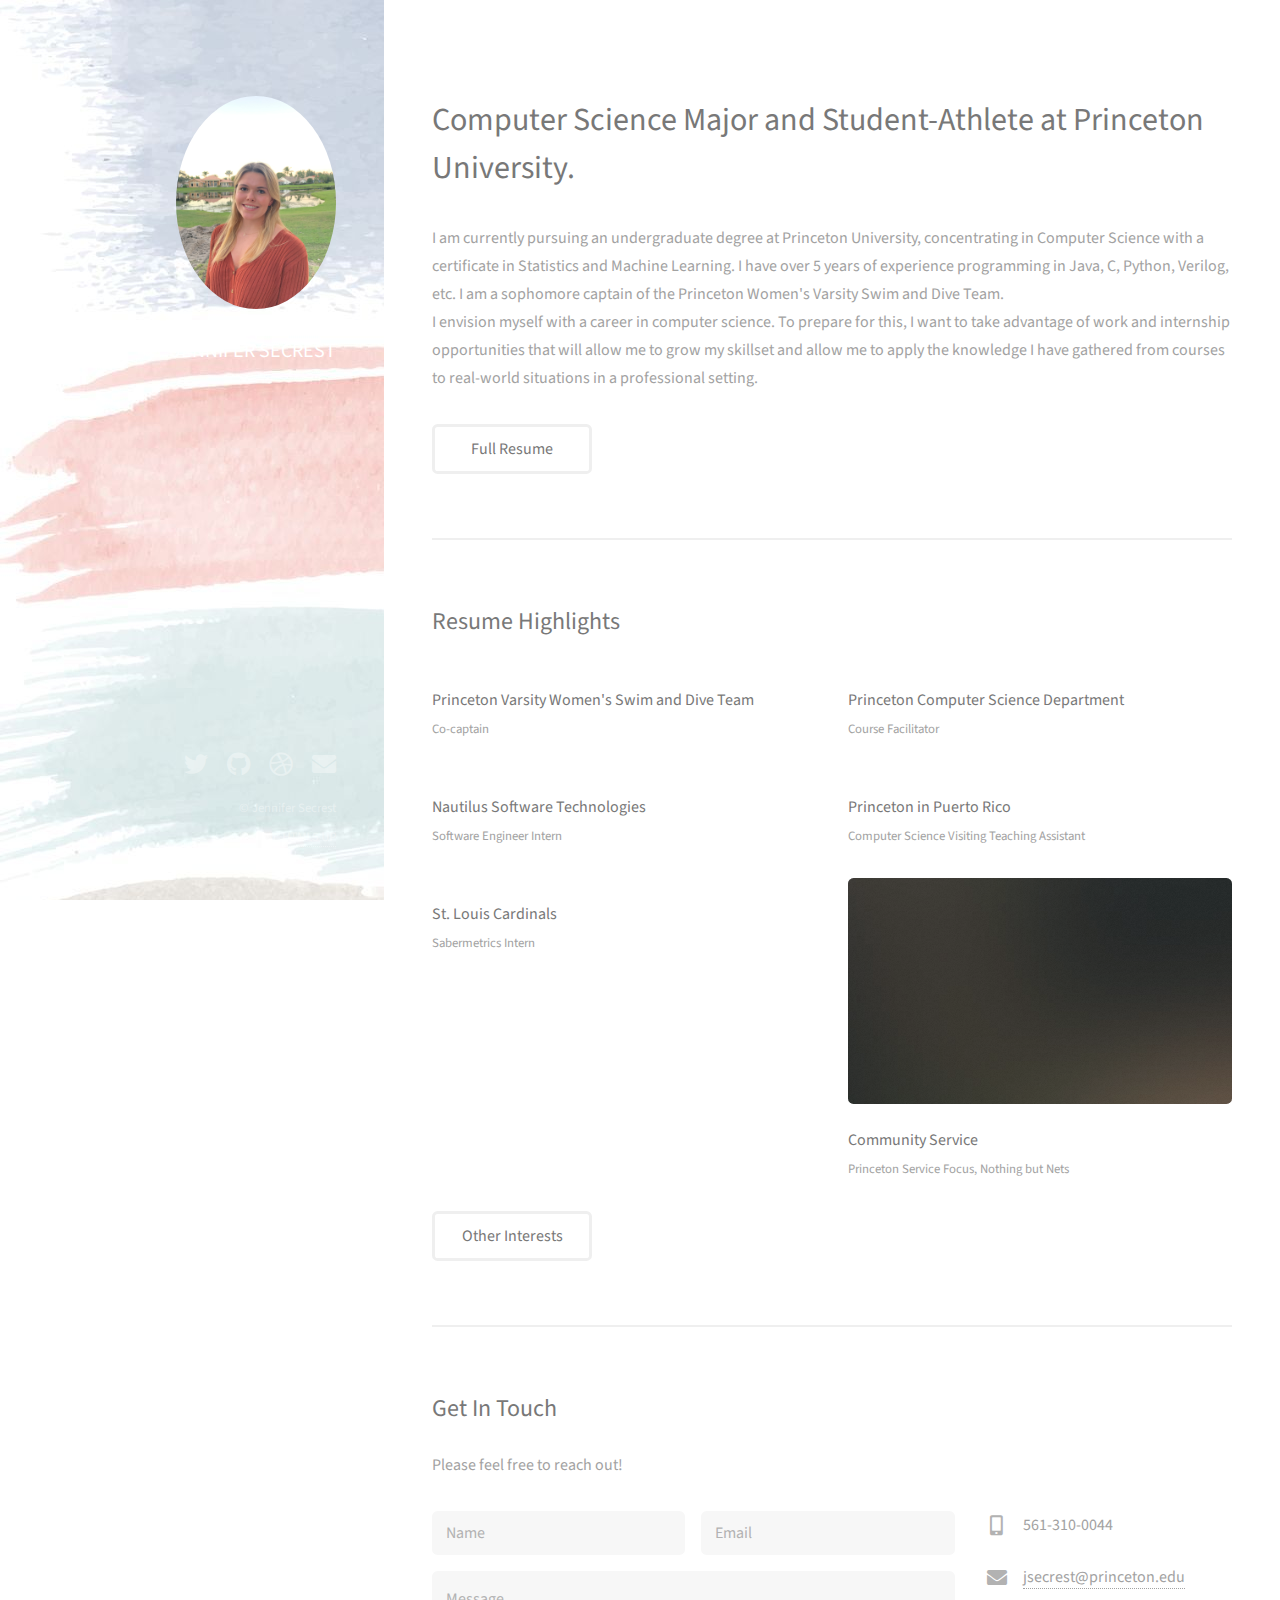
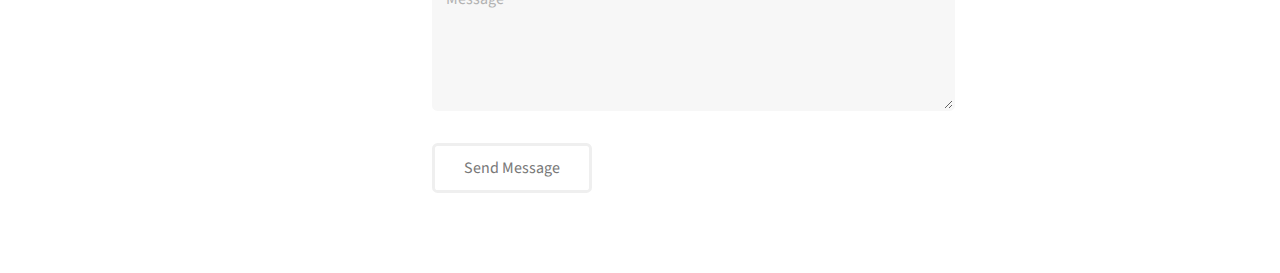
==== commit a76cacf6: "Update index.html" ====
--- a/index.html
+++ b/index.html
@@ -81,7 +81,7 @@
 				<!-- Three -->
 					<section id="three">
 						<h2>Get In Touch</h2>
-						<p>Please feel free to reach out about anything!</p>
+						<p>Please feel free to reach out!</p>
 						<div class="row">
 							<div class="col-8 col-12-small">
 								<form method="post" action="mailto:jsecrest@princeton.edu">
@@ -97,19 +97,19 @@
 							</div>
 							<div class="col-4 col-12-small">
 								<ul class="labeled-icons">
-									<li>
+									<!-- <li>
 										<h3 class="icon solid fa-home"><span class="label">Address</span></h3>
 										1234 Somewhere Rd.<br />
 										Nashville, TN 00000<br />
 										United States
-									</li>
+									</li> -->
 									<li>
 										<h3 class="icon solid fa-mobile-alt"><span class="label">Phone</span></h3>
-										000-000-0000
+										561-310-0044
 									</li>
 									<li>
 										<h3 class="icon solid fa-envelope"><span class="label">Email</span></h3>
-										<a href="#">hello@untitled.tld</a>
+										<a href="#">jsecrest@princeton.edu</a>
 									</li>
 								</ul>
 							</div>
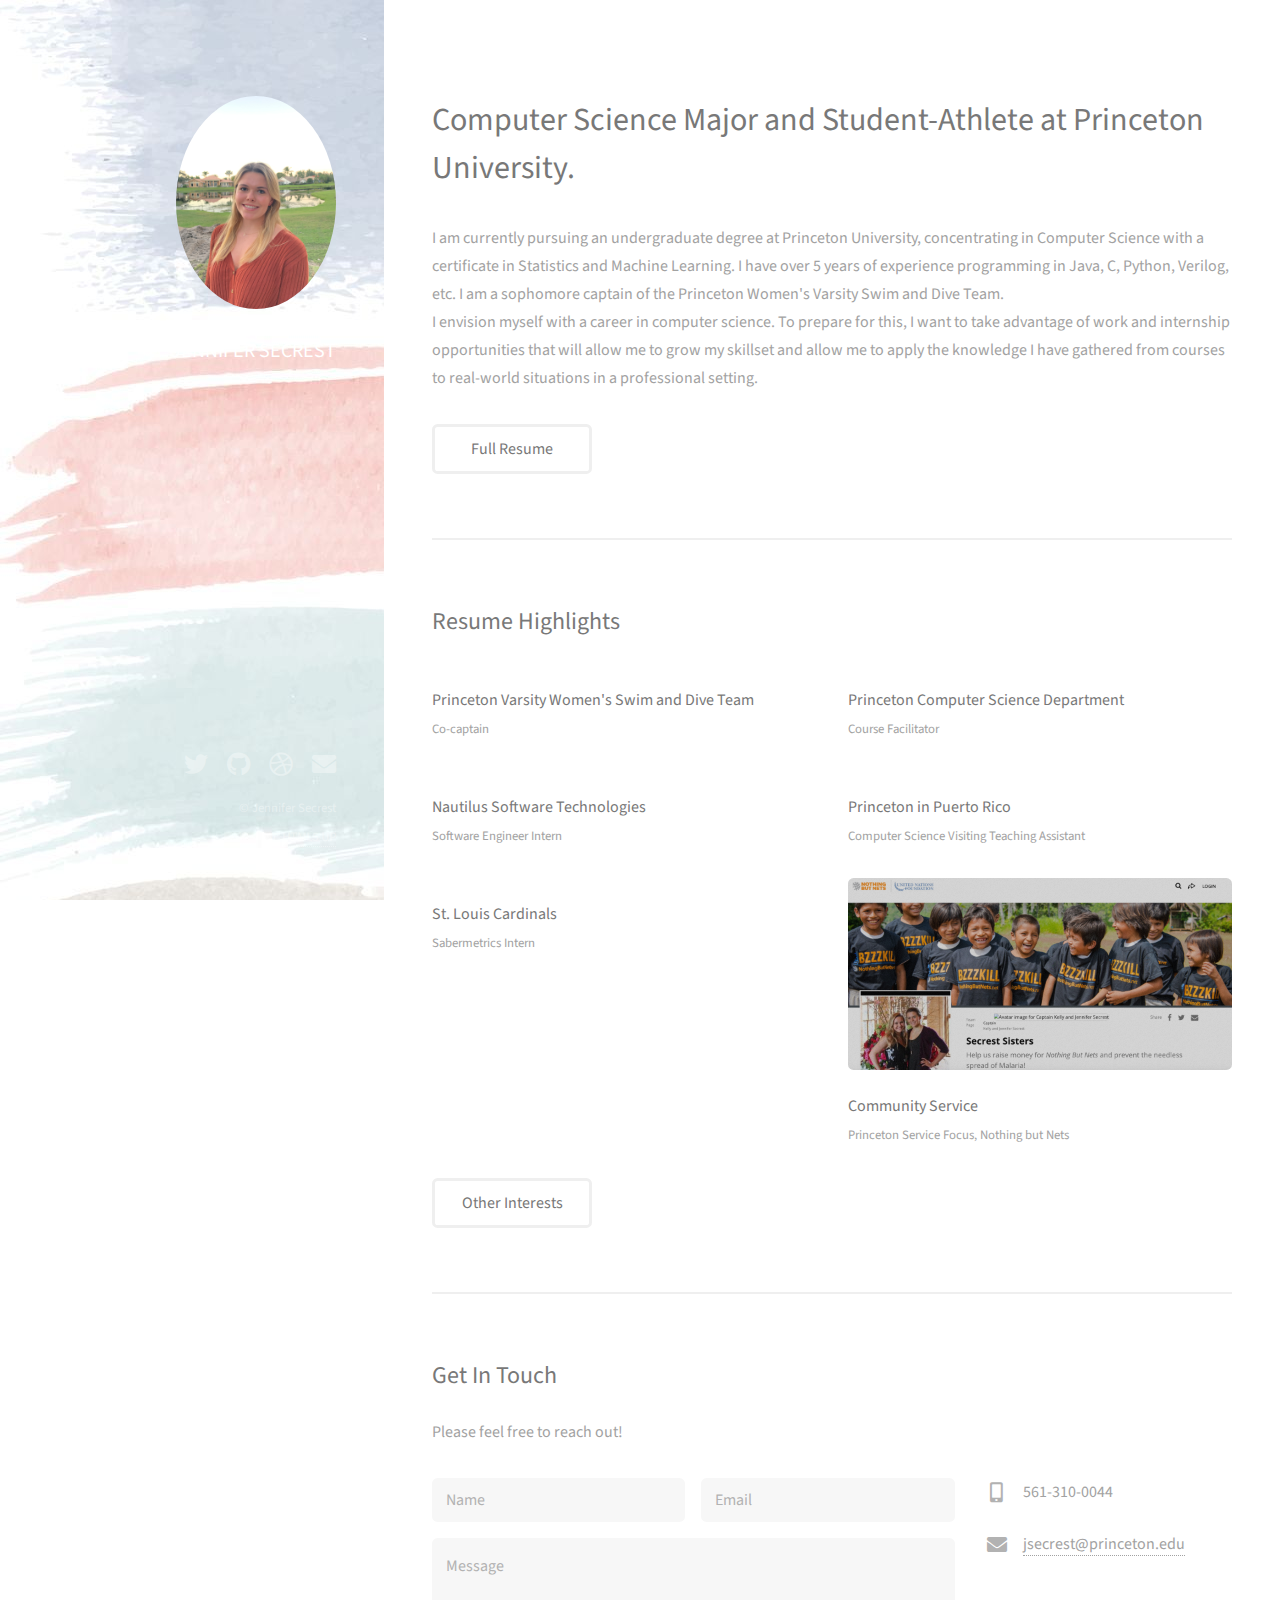
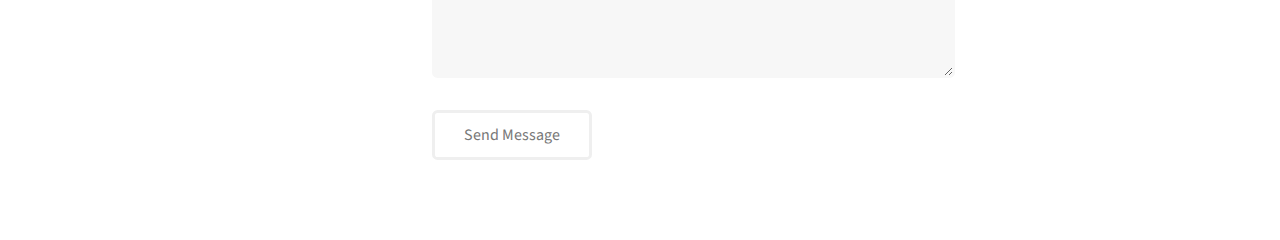
==== commit 31f3c5f0: "Update index.html" ====
--- a/index.html
+++ b/index.html
@@ -43,32 +43,32 @@
 						<h2>Resume Highlights</h2>
 						<div class="row">
 							<article class="col-6 col-12-xsmall work-item">
-								<a href="images/pteamog.jpg" class="image fit thumb"><img src="images/pteam.jpg" alt="" /></a>
+								<a href="images/ptontext.png" class="image fit thumb"><img src="images/pteam.jpg" alt="" /></a>
 								<h3>Princeton Varsity Women's Swim and Dive Team</h3>
 								<p>Co-captain</p>
 							</article>
 							<article class="col-6 col-12-xsmall work-item">
-								<a href="images/csog.jpg" class="image fit thumb"><img src="images/cs.jpg" alt="" /></a>
+								<a href="images/cstext.png" class="image fit thumb"><img src="images/cs.jpg" alt="" /></a>
 								<h3>Princeton Computer Science Department</h3>
 								<p>Course Facilitator</p>
 							</article>
 							<article class="col-6 col-12-xsmall work-item">
-								<a href="images/ssnautilusog.png" class="image fit thumb"><img src="images/ssnautilus.png" alt="" /></a>
+								<a href="images/nautilustext.png" class="image fit thumb"><img src="images/ssnautilus.png" alt="" /></a>
 								<h3>Nautilus Software Technologies</h3>
 								<p>Software Engineer Intern</p>
 							</article>
 							<article class="col-6 col-12-xsmall work-item">
-								<a href="images/uprmog.png" class="image fit thumb"><img src="images/uprm.png" alt="" /></a>
+								<a href="images/uprmtext.png" class="image fit thumb"><img src="images/uprm.png" alt="" /></a>
 								<h3>Princeton in Puerto Rico</h3>
 								<p>Computer Science Visiting Teaching Assistant</p>
 							</article>
 							<article class="col-6 col-12-xsmall work-item">
-								<a href="images/cardinalsog.jpg" class="image fit thumb"><img src="images/cardinals.jpg" alt="" /></a>
+								<a href="images/cardinalstext.png" class="image fit thumb"><img src="images/cardinals.jpg" alt="" /></a>
 								<h3>St. Louis Cardinals</h3>
 								<p>Sabermetrics Intern</p>
 							</article>
 							<article class="col-6 col-12-xsmall work-item">
-								<a href="images/fulls/06.jpg" class="image fit thumb"><img src="images/thumbs/06.jpg" alt="" /></a>
+								<a href="images/nbntext.png" class="image fit thumb"><img src="images/nbn.png" alt="" /></a>
 								<h3>Community Service</h3>
 								<p>Princeton Service Focus, Nothing but Nets</p>
 							</article>
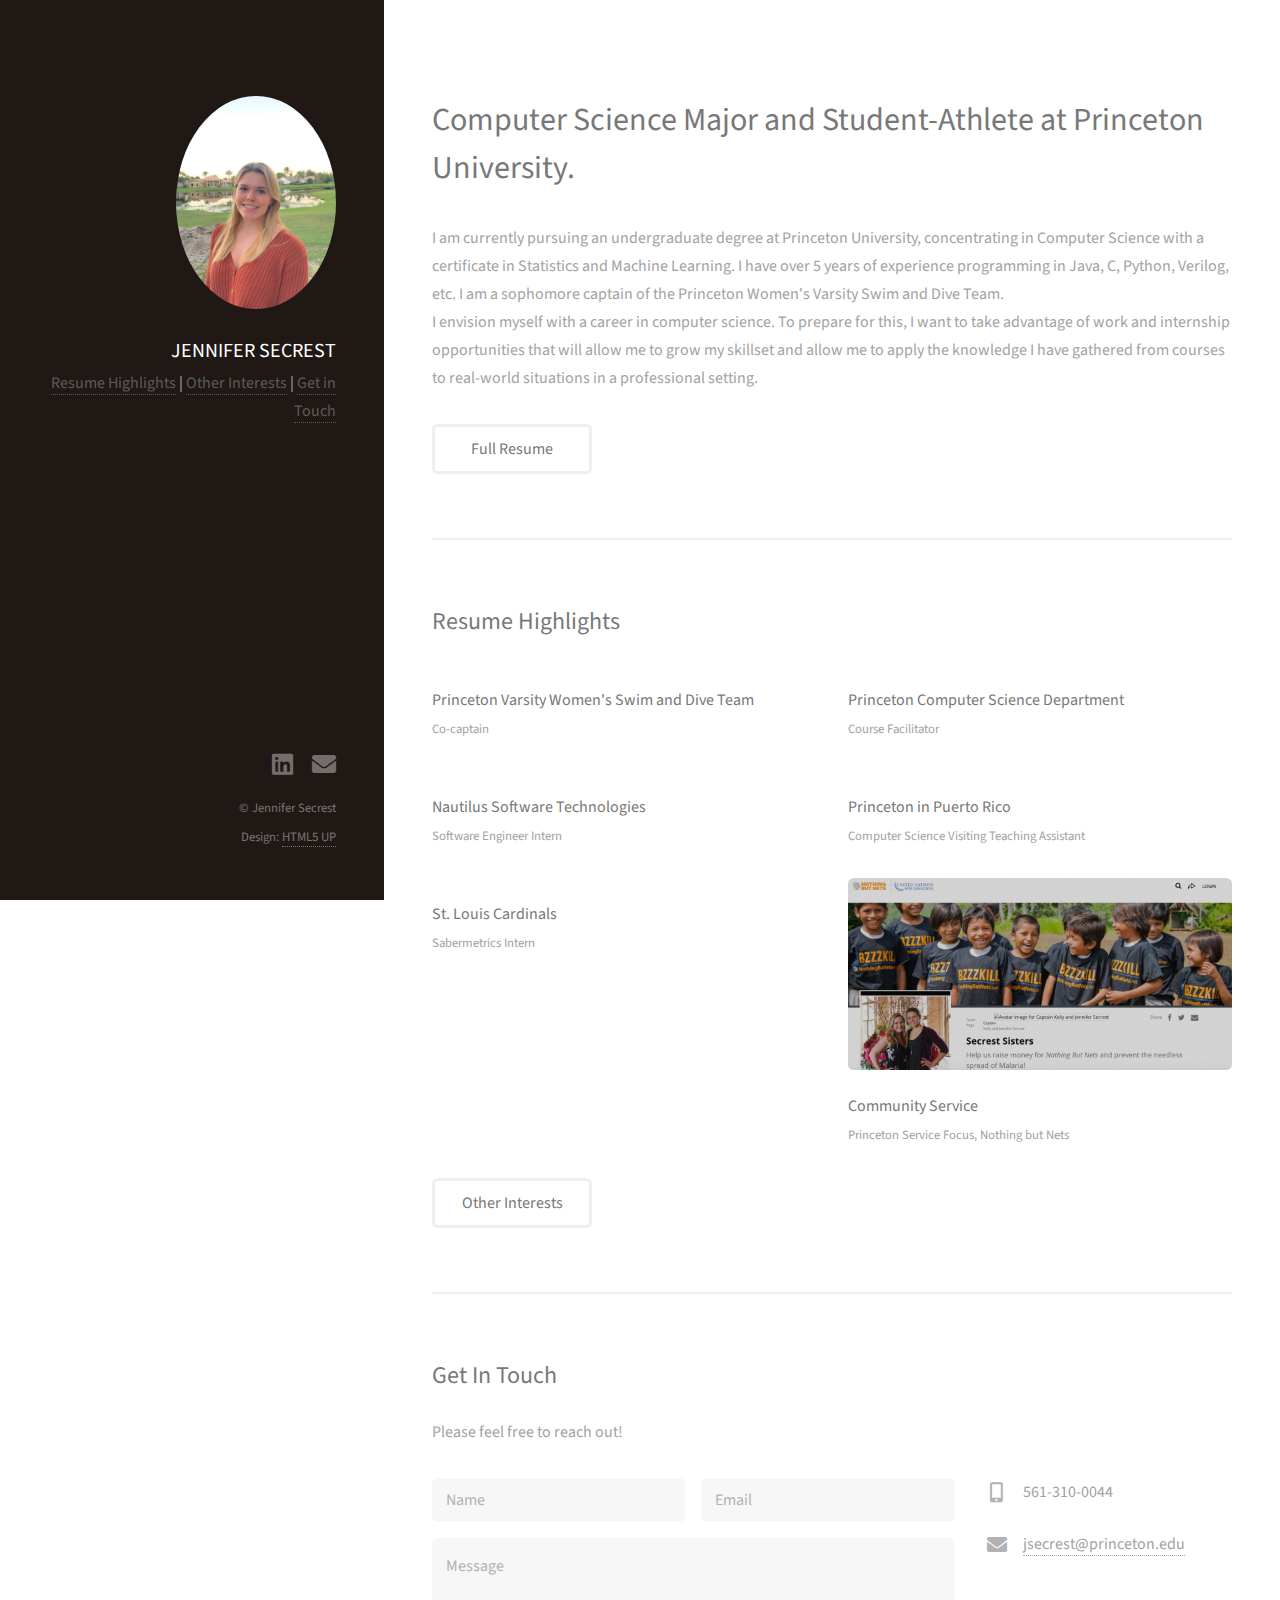
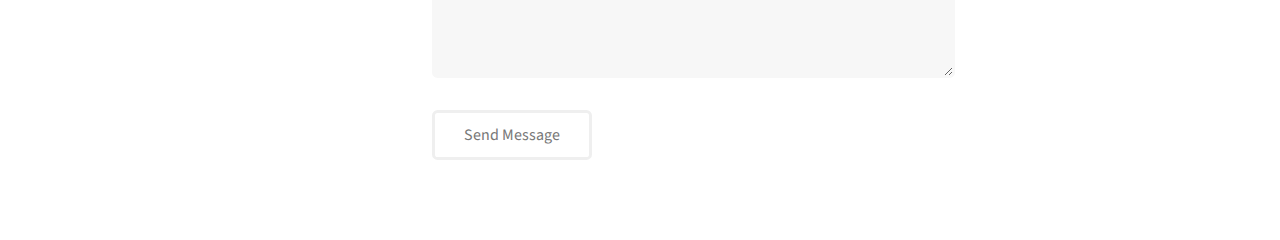
==== commit 92b202ef: "Update index.html" ====
--- a/index.html
+++ b/index.html
@@ -20,6 +20,7 @@
 					<h1><strong>JENNIFER SECREST</strong> <!-- <br />
 						Princeton University Student-Athlete <br />
 						and Computer Science Major --> </h1>
+					<p><a href="#resume_highlights">Resume Highlights</a> | <a href="#other_interests">Other Interests</a> | <a href="#get_in_touch">Get in Touch</a></p>
 				</div>
 			</header>
 
@@ -40,7 +41,7 @@
 
 				<!-- Two -->
 					<section id="two">
-						<h2>Resume Highlights</h2>
+						<a id="resume_highlights"><h2>Resume Highlights</h2></a>
 						<div class="row">
 							<article class="col-6 col-12-xsmall work-item">
 								<a href="images/ptontext.png" class="image fit thumb"><img src="images/pteam.jpg" alt="" /></a>
@@ -74,13 +75,13 @@
 							</article>
 						</div>
 						<ul class="actions">
-							<li><a href="#" class="button">Other Interests</a></li>
+							<li><a id="other_interests"><a href="#" class="button">Other Interests</a></a></li>
 						</ul>
 					</section>
 
 				<!-- Three -->
 					<section id="three">
-						<h2>Get In Touch</h2>
+						<a id="get_in_touch"><h2>Get In Touch</h2></a>
 						<p>Please feel free to reach out!</p>
 						<div class="row">
 							<div class="col-8 col-12-small">
@@ -440,10 +441,11 @@
 			<footer id="footer">
 				<div class="inner">
 					<ul class="icons">
-						<li><a href="#" class="icon brands fa-twitter"><span class="label">Twitter</span></a></li>
+						<!-- <li><a href="#" class="icon brands fa-twitter"><span class="label">Twitter</span></a></li>
 						<li><a href="#" class="icon brands fa-github"><span class="label">Github</span></a></li>
-						<li><a href="#" class="icon brands fa-dribbble"><span class="label">Dribbble</span></a></li>
-						<li><a href="#" class="icon solid fa-envelope"><span class="label">Email</span></a></li>
+						<li><a href="#" class="icon brands fa-dribbble"><span class="label">Dribbble</span></a></li> -->
+						<li><a href="https://www.linkedin.com/public-profile/in/jennifersecrest?trk=people-guest_people_search-card&challengeId=AQF_efNkXnd2bQAAAXagz91KINe-dMu-rQfRm05bS5jEsSgmFyE3Wpusr7RUYKtOLlpfe_C82_c94Hcf99AaNEGXxScHWhCJDQ&submissionId=36bf4fb1-4b5f-5416-ddd5-4045cd87f72d" class="icon brands fa-linkedin"><span class="label">LinkedIn</span></a></li>
+						<li><a href="mailto:jsecrest@princeton.edu" class="icon solid fa-envelope"><span class="label">Email</span></a></li>
 					</ul>
 					<ul class="copyright">
 						<li>&copy; Jennifer Secrest</li><li>Design: <a href="http://html5up.net">HTML5 UP</a></li>
--- a/assets/css/main.css
+++ b/assets/css/main.css
@@ -111,7 +111,7 @@
 		-ms-transition: color 0.2s ease-in-out, border-color 0.2s ease-in-out;
 		transition: color 0.2s ease-in-out, border-color 0.2s ease-in-out;
 		border-bottom: dotted 1px;
-		color: #49bf9d;
+		color: #5a5c5b;
 		text-decoration: none;
 	}
 
@@ -147,7 +147,7 @@
 		}
 
 	h1 {
-		font-size: 2em;
+		font-size: 4em;
 		line-height: 1.5em;
 	}
 
@@ -2593,7 +2593,7 @@
 		justify-content: space-between;
 		background-color: #1f1815;
 		background-attachment: scroll,								scroll;
-		background-image: /*url("images/overlay.png"),*/ url("../../images/bg2.jpg");
+		background-image: url("images/designoverlay.png"), url("../../images/bg3.png");
 		background-position: top left,							top left;
 		background-repeat: repeat,								no-repeat;
 		background-size: auto,								150%;
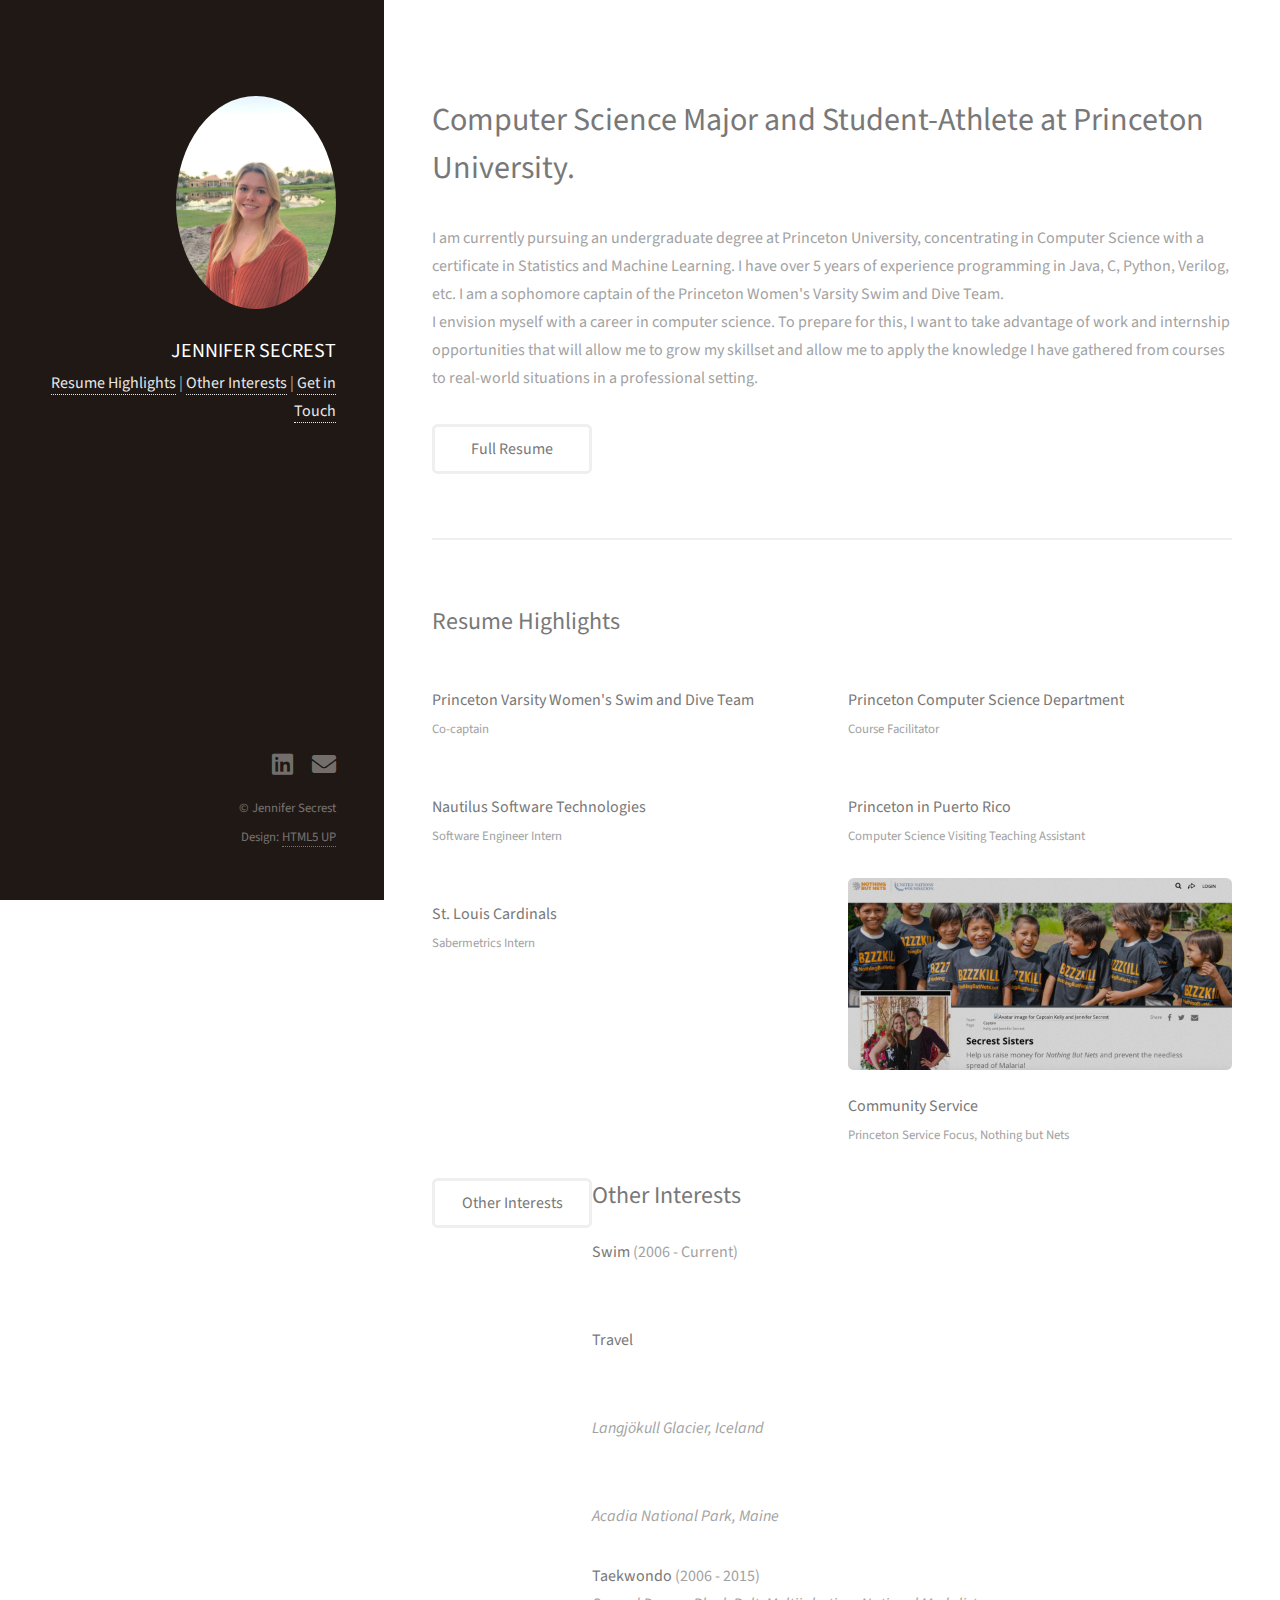
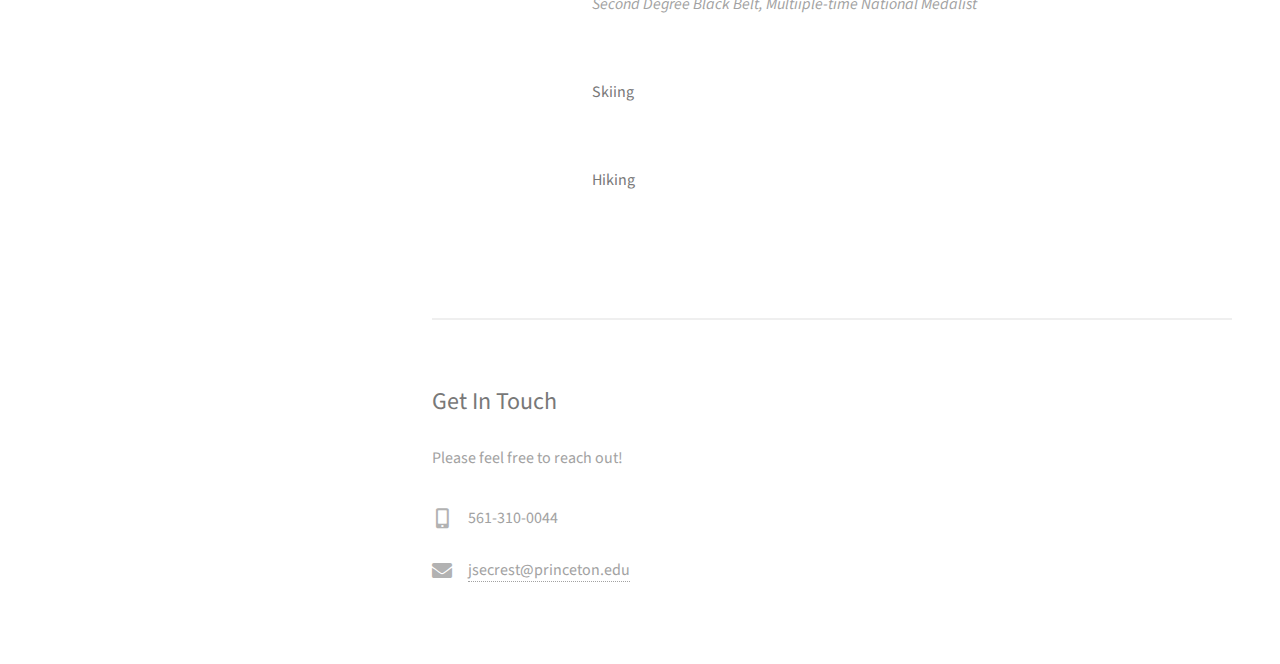
==== commit 690d90a2: "Update index.html" ====
--- a/index.html
+++ b/index.html
@@ -75,7 +75,35 @@
 							</article>
 						</div>
 						<ul class="actions">
-							<li><a id="other_interests"><a href="#" class="button">Other Interests</a></a></li>
+							<li><a href="#other_interests" class="button">Other Interests</a></li>
+							
+							<article id="other_interests">
+								<h2 class="major">Other Interests</h2>
+								
+								
+								
+								<p><b>Swim</b> (2006 - Current)</p>
+								<span class="image main"><img src="images/swim1.jpg" alt="" /></span>
+								<span class="image main"><img src="images/swim2.JPG" alt="" /></span>
+								
+								<p><b>Travel</b></p>
+								<span class="image main"><img src="images/travel1.JPG" alt="" /></span>
+								<p><i>Langjökull Glacier, Iceland</i></p>
+								<span class="image main"><img src="images/travel2.JPG" alt="" /></span>
+								<p><i>Acadia National Park, Maine</i></p>
+								
+								<p><b>Taekwondo</b> (2006 - 2015)
+									<br><i>Second Degree Black Belt, Multiiple-time National Medalist</i></p>
+								<span class="image main"><img src="images/tkd.jpg" alt="" /></span>
+								
+								<p><b>Skiing</b></p>
+								<span class="image main"><img src="images/ski1.jpg" alt="" /></span>
+								<span class="image main"><img src="images/ski2.jpg" alt="" /></span>
+								
+								<p><b>Hiking</b></p>
+								<span class="image main"><img src="images/hiking1.JPG" alt="" /></span>
+								<span class="image main"><img src="images/hiking2.JPG" alt="" /></span>
+							</article>
 						</ul>
 					</section>
 
@@ -84,7 +112,7 @@
 						<a id="get_in_touch"><h2>Get In Touch</h2></a>
 						<p>Please feel free to reach out!</p>
 						<div class="row">
-							<div class="col-8 col-12-small">
+							<!-- <div class="col-8 col-12-small">
 								<form method="post" action="mailto:jsecrest@princeton.edu">
 									<div class="row gtr-uniform gtr-50">
 										<div class="col-6 col-12-xsmall"><input type="text" name="name" id="name" placeholder="Name" /></div>
@@ -95,7 +123,7 @@
 								<ul class="actions">
 									<li><input type="submit" value="Send Message" /></li>
 								</ul>
-							</div>
+							</div> -->
 							<div class="col-4 col-12-small">
 								<ul class="labeled-icons">
 									<!-- <li>
@@ -110,7 +138,7 @@
 									</li>
 									<li>
 										<h3 class="icon solid fa-envelope"><span class="label">Email</span></h3>
-										<a href="#">jsecrest@princeton.edu</a>
+										<a href="mailto:jsecrest@princeton.edu">jsecrest@princeton.edu</a>
 									</li>
 								</ul>
 							</div>
--- a/assets/css/main.css
+++ b/assets/css/main.css
@@ -111,13 +111,13 @@
 		-ms-transition: color 0.2s ease-in-out, border-color 0.2s ease-in-out;
 		transition: color 0.2s ease-in-out, border-color 0.2s ease-in-out;
 		border-bottom: dotted 1px;
-		color: #5a5c5b;
+		color: #E8E8E8;
 		text-decoration: none;
 	}
 
 		a:hover {
 			border-bottom-color: transparent;
-			color: #49bf9d !important;
+			color: #585858 /* #49bf9d */ !important;
 			text-decoration: none;
 		}
 
@@ -2464,8 +2464,8 @@
 		input[type="reset"]:hover,
 		input[type="button"]:hover,
 		.button:hover {
-			border-color: #49bf9d;
-			color: #49bf9d !important;
+			border-color: #ffccb3;
+			color: #ffccb3 !important;
 		}
 
 		input[type="submit"]:active,
@@ -2473,8 +2473,8 @@
 		input[type="button"]:active,
 		.button:active {
 			background-color: rgba(73, 191, 157, 0.1);
-			border-color: #49bf9d;
-			color: #49bf9d !important;
+			border-color: #ffccb3;
+			color: #ffccb3 /* #49bf9d */ !important;
 		}
 
 		input[type="submit"].icon,
@@ -2517,8 +2517,8 @@
 		input[type="reset"].primary,
 		input[type="button"].primary,
 		.button.primary {
-			background-color: #49bf9d;
-			border-color: #49bf9d;
+			background-color: #ffccb3; /* HERE AND BELOW CHANGED */
+			border-color: #ffccb3;
 			color: #ffffff !important;
 		}
 
@@ -2526,16 +2526,16 @@
 			input[type="reset"].primary:hover,
 			input[type="button"].primary:hover,
 			.button.primary:hover {
-				background-color: #5cc6a7;
-				border-color: #5cc6a7;
+				background-color: #ffaa80 /* #5cc6a7 */;
+				border-color: #ffaa80;
 			}
 
 			input[type="submit"].primary:active,
 			input[type="reset"].primary:active,
 			input[type="button"].primary:active,
 			.button.primary:active {
-				background-color: #3eb08f;
-				border-color: #3eb08f;
+				background-color: #ff9966 /* #3eb08f */;
+				border-color: #ff9966;
 			}
 
 		input[type="submit"].disabled, input[type="submit"]:disabled,
@@ -2593,7 +2593,7 @@
 		justify-content: space-between;
 		background-color: #1f1815;
 		background-attachment: scroll,								scroll;
-		background-image: url("images/designoverlay.png"), url("../../images/bg3.png");
+		background-image: /* url("images/designoverlay.png"), */ url("../../images/bg3.png");
 		background-position: top left,							top left;
 		background-repeat: repeat,								no-repeat;
 		background-size: auto,								150%;
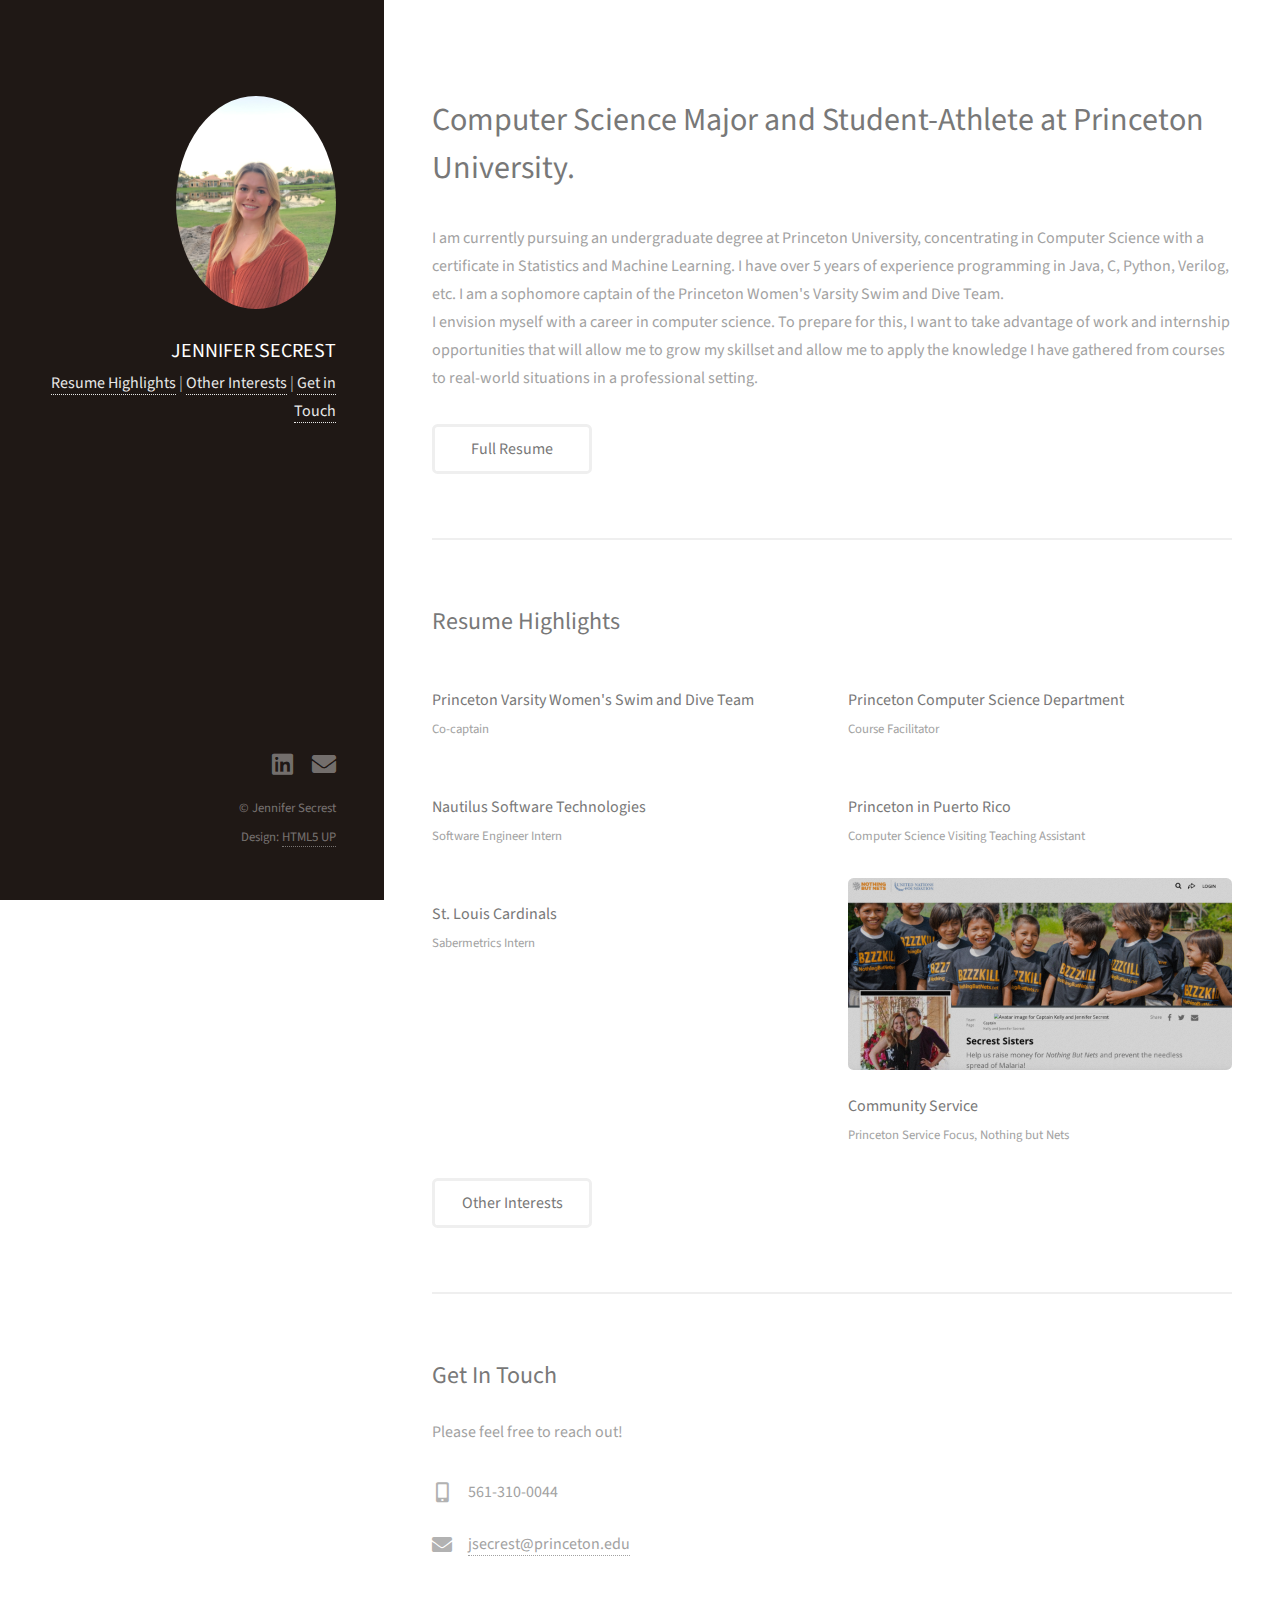
==== commit e37a3b9c: "Update index.html" ====
--- a/index.html
+++ b/index.html
@@ -20,7 +20,7 @@
 					<h1><strong>JENNIFER SECREST</strong> <!-- <br />
 						Princeton University Student-Athlete <br />
 						and Computer Science Major --> </h1>
-					<p><a href="#resume_highlights">Resume Highlights</a> | <a href="#other_interests">Other Interests</a> | <a href="#get_in_touch">Get in Touch</a></p>
+					<p><a href="#resume_highlights">Resume Highlights</a> | <a href="interests.html">Other Interests</a> | <a href="#get_in_touch">Get in Touch</a></p>
 				</div>
 			</header>
 
@@ -75,8 +75,8 @@
 							</article>
 						</div>
 						<ul class="actions">
-							<li><a href="#other_interests" class="button">Other Interests</a></li>
-							
+							<li><a href="interests.html" class="button">Other Interests</a></li>
+							<!-- 
 							<article id="other_interests">
 								<h2 class="major">Other Interests</h2>
 								
@@ -103,7 +103,7 @@
 								<p><b>Hiking</b></p>
 								<span class="image main"><img src="images/hiking1.JPG" alt="" /></span>
 								<span class="image main"><img src="images/hiking2.JPG" alt="" /></span>
-							</article>
+							</article> -->
 						</ul>
 					</section>
 
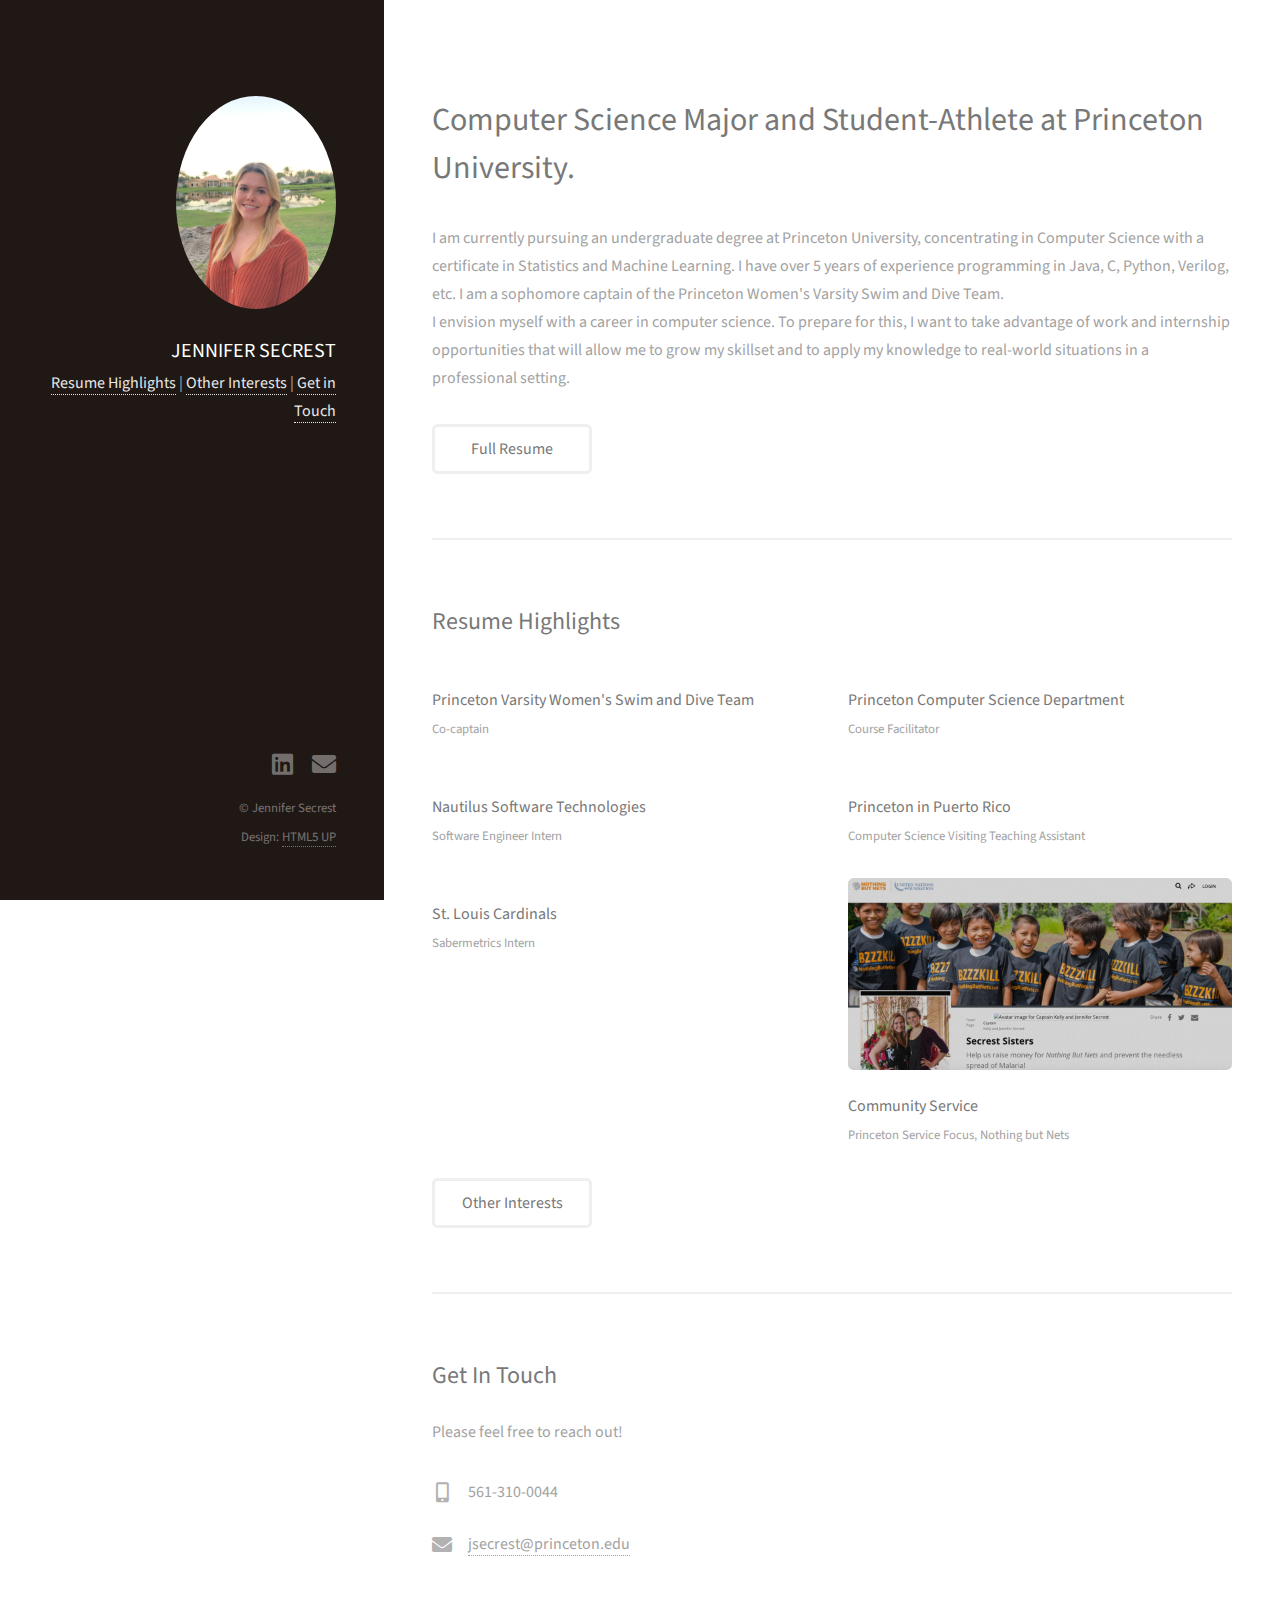
==== commit babb696e: "Update index.html" ====
--- a/index.html
+++ b/index.html
@@ -16,7 +16,7 @@
 		<!-- Header -->
 			<header id="header">
 				<div class="inner">
-					<a href="#" class="image avatar"><img src="images/jenthanksgiving.jpg" alt="" /></a>
+					<a href="index.html" class="image avatar"><img src="images/jenthanksgiving.jpg" alt="" /></a>
 					<h1><strong>JENNIFER SECREST</strong> <!-- <br />
 						Princeton University Student-Athlete <br />
 						and Computer Science Major --> </h1>
@@ -33,9 +33,9 @@
 							<h2>Computer Science Major and Student-Athlete at Princeton University.</h2>
 						</header>
 						<p>I am currently pursuing an undergraduate degree at Princeton University, concentrating in Computer Science with a certificate in Statistics and Machine Learning. I have over 5 years of experience programming in Java, C, Python, Verilog, etc. I am a sophomore captain of the Princeton Women's Varsity Swim and Dive Team. <br />
-							I envision myself with a career in computer science. To prepare for this, I want to take advantage of work and internship opportunities that will allow me to grow my skillset and allow me to apply the knowledge I have gathered from courses to real-world situations in a professional setting.</p>
+							I envision myself with a career in computer science. To prepare for this, I want to take advantage of work and internship opportunities that will allow me to grow my skillset and to apply my knowledge to real-world situations in a professional setting.</p>
 						<ul class="actions">
-							<li><a href="assets/Resume Jan 9.pdf" class="button">Full Resume</a></li>
+							<li><a href="assets/Jennifer Secrest Resume.pdf" class="button">Full Resume</a></li>
 						</ul>
 					</section>
 
@@ -54,7 +54,7 @@
 								<p>Course Facilitator</p>
 							</article>
 							<article class="col-6 col-12-xsmall work-item">
-								<a href="images/nautilustext.png" class="image fit thumb"><img src="images/ssnautilus.png" alt="" /></a>
+								<a href="images/nautilus2.png" class="image fit thumb"><img src="images/ssnautilus.png" alt="" /></a>
 								<h3>Nautilus Software Technologies</h3>
 								<p>Software Engineer Intern</p>
 							</article>
--- a/assets/css/main.css
+++ b/assets/css/main.css
@@ -76,6 +76,7 @@
 
 	html {
 		box-sizing: border-box;
+		scroll-behavior: smooth;
 	}
 
 	*, *:before, *:after {
@@ -2145,6 +2146,33 @@
 				border-radius: 100%;
 				width: 100%;
 			}
+
+		/* INSERTED */
+		.image.main {
+			display: block;
+			margin: 2.5rem 0;
+			width: 100%;
+		}
+
+			.image.main img {
+				width: 100%;
+			}
+
+		@media screen and (max-width: 736px) {
+
+			.image.main {
+				margin: 2rem 0;
+			}
+
+		}
+
+		@media screen and (max-width: 480px) {
+
+			.image.main {
+				margin: 1.5rem 0;
+			}
+
+		}
 
 /* List */
 
@@ -2472,7 +2500,7 @@
 		input[type="reset"]:active,
 		input[type="button"]:active,
 		.button:active {
-			background-color: rgba(73, 191, 157, 0.1);
+			background-color: rgba(255, 204, 179, 0.1);
 			border-color: #ffccb3;
 			color: #ffccb3 /* #49bf9d */ !important;
 		}
